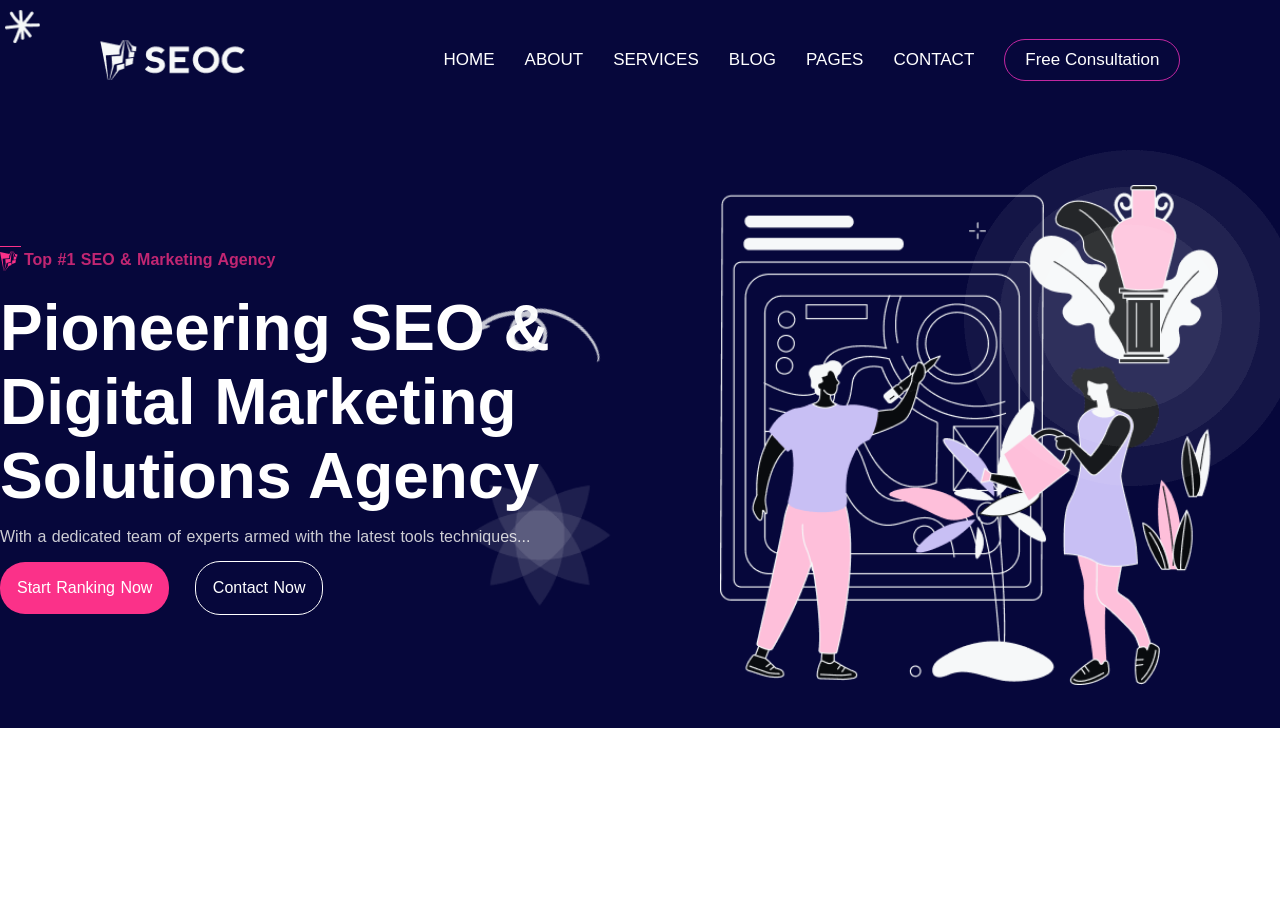
==== index.html @ bb6b09a5 "added" ====
<!doctype html>
<html lang="en">

<head>
    <meta charset="UTF-8" />
    <meta name="viewport" content="width=device-width, initial-scale=1.0" />
    <title>Roshan's Project</title>
    <link rel="stylesheet" href="style.css" />
</head>

<body>
    <img src="./images/star.png" class="star" alt="">
    <div class="main">
        <div class="hero-nav">
            <div class="navbar">
                <div class="logo default"></div>
                <ul class="u-list">
                    <li><a href="" class="links">Home</a></li>
                    <li><a href="" class="links">About</a></li>
                    <li><a href="" class="links">Services</a></li>
                    <li><a href="" class="links">Blog</a></li>
                    <li><a href="" class="links">Pages</a></li>
                    <li><a href="" class="links">Contact</a></li>
                    <button class="btn">Free Consultation</button>
                </ul>
            </div>
            <div class="hero">
                <div class="left">
                    <div class="left-content">
                        <h2 class="left-h2">
                            <div class="left-icon-img"></div>
                            Top #1 SEO & Marketing Agency
                        </h2>
                        <h1 class="left-h1">
                            Pioneering SEO &
                            Digital Marketing
                            Solutions Agency
                        </h1>
                        <p>With a dedicated team of experts armed with the latest tools techniques...</p>
                        <div class="left-btn">
                            <button class="l-btn left-btn1">Start Ranking Now</button>
                            <button class="l-btn left-btn2">Contact Now</button>
                        </div>
                    </div>
                    <!-- <div class="left-content">
                        <h2 class="left-h2">Top #1 SEO & Marketing Agency</h2>
                        <h1 class="left-h1">Pioneering SEO &
                            Digital Marketing
                            Solutions Agency</h1>
                        <p>With a dedicated team of experts armed with the latest tools techniques, we specialize in
                            crafting bespoke SEO & digital
                            marketing solutions.</p>
                        <div class="left-btn">
                            <button class="l-btn left-btn1">Start Ranking Now</button>
                            <button class="l-btn left-btn2">Contact Now</button>
                        </div>
                    </div> -->

                </div>
                <div class="right">
                    <img src="./images/arrow.png" alt="" class="obj obj1">
                    <img src="./images/star1.png" alt="" class="obj obj2">
                    <div class="img">
                        <img src="./images/pot.png" alt="" class="obj obj3">
                    </div>
                </div>
            </div>
        </div>
        <div class="slider">
            <p></p>
            <img src="" alt="" class="slide slide1">
            <img src="" alt="" class="slide slide2">
            <img src="" alt="" class="slide slide3">
            <img src="" alt="" class="slide slide4">
            <img src="" alt="" class="slide slide5">
            <img src="" alt="" class="slide slide6">
        </div>
        <div class="about">
            <div class="left">
                <img src="" class="about-img" alt="">
            </div>
            <div class="right">
                <h5></h5>
                <h1></h1>
                <p></p>
                <h3></h3>
            </div>
        </div>
    </div>
</body>

</html>
---- style.css ----
* {
    margin: 0;
    padding: 0;
    box-sizing: border-box;
    font-family: Figure, sans-serif;
    color: var(--white);
}

:root {
    --white: white;
    --nav-hover-color: #f530bdc8;
    --main-bg-color: #06073b;
    --text-dark: #333333;
    --text-black: black;
    --left-btn-bg-pink: #FB3189;
}

/* Main page background */
.main {
    width: 100%;
    background: var(--main-bg-color);
    padding-top: 10px;
}

/* Parent div of navbar and hero section */
.hero-nav {
    width: 100%;
    height: 700px;
    display: flex;
    justify-content: center;
    align-items: center;
    flex-direction: column;
    gap: 60px;
}

/* Designing navbar */
.navbar * {
    color: white;
    font-size: 17px;
}

.navbar {
    width: 100%;
    display: flex;
    justify-content: space-around;
    align-items: center;
    height: 50px;
    /* padding: 40px 0px; */
}

.star {
    width: 35px;
    position: absolute;
    top: 10px;
    left: 5px;
    animation: rotate 12s linear infinite;
}

@keyframes rotate {
    from{
        transform: rotate(0deg);
    }
    to{
        transform: rotate(360deg);
    }
}

.logo {
    width: 145px;
    height: 40px;
    background: url(./images/main_logo.png);
    background-position: center;
    background-size: cover;
    cursor: pointer;
}

.u-list {
    list-style-type: none;
    display: flex;
    justify-content: center;
    align-items: center;
    gap: 30px;
}

.links {
    text-decoration: none;
    text-transform: uppercase;
    position: relative;
    padding-bottom: 2px;
}


.links::before{
    content: "";
    width: 0%;
    height: 1px;
    background-color: #13cc7f;
    position: absolute;
    bottom: 0;
    left: 0;
}

.links:hover::before{
    transform-origin: left;
    transition: 0.6s ease-in-out;
    width: 100%;
}

.links:hover,
.btn:hover {
    transition: 0.25s linear;
    color: #f530bdc8;
}

.btn:hover {
    color: var(--white);
}

.btn {
    position: relative;
    overflow: hidden;
    background-color: transparent;
    border-radius: 25px;
    padding: 10px 20px;
    border: 1px solid var(--nav-hover-color);
    cursor: pointer;
    z-index: 1;
}

.btn::before {
    content: "";
    position: absolute;
    bottom: 0;
    left: 0;
    width: 100%;
    height: 100%;
    background-color: var(--nav-hover-color);
    transform-origin: bottom;
    transform: scaleY(0);
    z-index: -1;
    transition: transform 0.4s ease-in-out;
}

.btn:hover::before {
    transform: scaleY(1);
}

/* Designing the hero section of the home page */
.hero {
    width: 100%;
    display: flex;
    justify-content: space-around;
    align-items: center;
    gap: 20px;
    margin-top: 40px;
    position: relative;
}

.left {
    display: flex;
    justify-content: center;
    flex-direction: column;
    align-items: center;
    gap: 20px;
    width: 100%;
    height: 100%;
    /* background: linear-gradient(rgba(128, 128, 128, 0.21),
            rgba(15, 24, 187, 0.259)); */
}

.left-content {
    display: flex;
    justify-content: center;
    flex-direction: column;
    gap: 10px;
    width: 700px;
}

.left-content * {
    user-select:text;
    word-spacing: 1px;
    margin-bottom: 5px;
}

.left-content>h2 {
    color: #c12672;
    font-size: 16px;
}

.left-content>h1 {
    font-size: 64px;
}

.left-content>p {
    color:#cdcdd4 ;
    font-size: 16px;
}

.left-icon-img{
    background: url(./images/left-h2-icon.svg);
    background-size: cover;
    background-position: center;
    width: 18px;
    height: 20px;
}

.left-h2{
    display: flex;
    gap: 6px;
    position: relative;
    z-index: 1;
    padding-top: 5px;
}

.left-h2::before{
    content: "";
    width: 3%;
    height: 3%;
    background-color: var(--left-btn-bg-pink);
    position: absolute;
    top: 0;
    left: 0;
    z-index: -1;
}

.l-btn {
    color: var(--text-black);
    padding: 17px;
    border-radius: 25px;
    border: none;
    font-size: 16px;
    cursor: pointer;
    margin-right: 20px;
    /* margin-top: 30px; */
}

.left-btn1{
    background-color: var(--left-btn-bg-pink);
    color: white;
}

.left-btn1:hover{
    transition: all 0.4s linear;
    transform-origin: top;
    transform: translateY(-6px);
    color: var(--text-black);
    background-color: white;
}

.left-btn2{
    background-color: transparent;
    border: 1px solid white;
    color: white;
}

.left-btn2:hover{
    border: 1px solid var(--left-btn-bg-pink);
    transition: all 0.4s linear;
    transform-origin: top;
    transform: translateY(-6px);
    background-color: var(--left-btn-bg-pink);
}

/* .left-h1 {
    color: transparent;
    background: linear-gradient(90deg, rgba(233, 32, 32, 0.429),rgba(205, 231, 10, 0.441)) ,url('./images/grass.gif');
    background-position: center;
    background-size: cover;
    -webkit-background-clip: text;
    background-clip: text;
} */

.right {
    width: 800px;
    height: 100%;
    display: flex;
    justify-content: center;
    align-items: center;
}

.right .img {
    width: 600px;
    height: 500px;
    background: url(./images/right-img.png);
    background-size: contain;
    background-repeat: no-repeat;
    position: relative;
}

.obj1{
    position: absolute;
    width: 130px;
    right: 670px;
    top: 100px;
    opacity: 0.8;
    transform: rotate(20deg);
    animation: up-down 4s linear infinite alternate;
    transform-origin: left;
}

@keyframes up-down {
    from{
        transform: translateY(-15px);
    }
    to{
        transform: translateY(15px);
    }
}

.obj2{
    width: 180px;
    position: absolute;
    right: 650px;
    bottom: 60px;
    animation: rotate 6s linear infinite;
}

.obj3{
    position: absolute;
    right: 20px;
    top: -35px;
}

/* ============================================================
   RESPONSIVE DESIGN PASS
   CSS ONLY — original desktop rules remain above this section
   ============================================================ */

html {
    box-sizing: border-box;
    max-width: 100%;
}

*,
*::before,
*::after {
    box-sizing: border-box;
}

img,
svg,
video,
canvas {
    max-width: 100%;
}

button,
input,
textarea,
select {
    max-width: 100%;
}

@media (max-width: 1200px) {
    .navbar {
        padding-left: 5%;
        padding-right: 5%;
    }

    .u-list {
        gap: 20px;
    }

    .hero h1,
    .left-content > h1 {
        font-size: clamp(48px, 6vw, 64px);
    }
}

@media (max-width: 992px) {
    .hero-nav {
        height: auto;
        min-height: 650px;
        padding: 30px 5% 70px;
        gap: 45px;
    }

    .navbar {
        height: auto;
        min-height: 50px;
        flex-wrap: wrap;
        gap: 20px;
    }

    .u-list {
        flex-wrap: wrap;
        justify-content: center;
        row-gap: 12px;
        column-gap: 20px;
    }

    .hero {
        flex-direction: column;
        justify-content: center;
        margin-top: 10px;
        padding: 20px 4% 60px;
    }

    .left,
    .right {
        width: 100%;
        max-width: 100%;
    }

    .left-content {
        width: min(700px, 100%);
        padding: 0 10px;
    }

    .right .img {
        width: min(600px, 90vw);
        height: min(500px, 65vw);
    }

    .obj1,
    .obj2,
    .obj3 {
        max-width: 22vw;
    }
}

@media (max-width: 768px) {
    html,
    body {
        max-width: 100%;
        overflow-x: clip;
    }

    .hero-nav {
        min-height: 0;
        padding: 20px 5% 55px;
        gap: 35px;
    }

    .navbar {
        width: 100%;
        flex-direction: column;
        justify-content: center;
        padding: 15px 0;
        gap: 18px;
    }

    .navbar * {
        font-size: 15px;
    }

    .logo {
        flex: 0 0 auto;
    }

    .u-list {
        width: 100%;
        gap: 12px 18px;
        justify-content: center;
    }

    .links {
        white-space: nowrap;
    }

    .hero {
        padding: 10px 2% 45px;
        gap: 30px;
    }

    .left-content > h1,
    .hero h1 {
        font-size: clamp(38px, 10vw, 50px);
        line-height: 1.08;
    }

    .left-content > p,
    .hero p {
        font-size: 15px;
        line-height: 1.7;
    }

    .left-h2 {
        align-items: center;
    }

    .left-btn1,
    .left-btn2,
    .l-btn {
        margin-right: 8px;
        margin-bottom: 8px;
    }

    .right .img {
        width: min(520px, 94vw);
        height: min(430px, 70vw);
    }

    .obj1 {
        right: 60vw;
        top: 10%;
        width: 90px;
    }

    .obj2 {
        right: 55vw;
        bottom: 8%;
        width: 110px;
    }

    .obj3 {
        right: 2%;
        top: 0;
        width: 85px;
    }

    .l-btn {
        padding: 14px 18px;
    }
}

@media (max-width: 576px) {
    .main {
        padding-top: 0;
    }

    .hero-nav {
        padding: 15px 4% 45px;
    }

    .u-list {
        gap: 10px 14px;
    }

    .links {
        font-size: 13px;
    }

    .left-content {
        gap: 8px;
    }

    .left-content > h2 {
        font-size: 14px;
    }

    .left-content > h1,
    .hero h1 {
        font-size: clamp(34px, 11vw, 44px);
    }

    .left-content > p,
    .hero p {
        font-size: 14px;
    }

    .left-h2::before {
        width: 10px;
        height: 10px;
    }

    .left-icon-img {
        width: 16px;
        height: 18px;
    }

    .l-btn {
        padding: 12px 16px;
        font-size: 14px;
        margin-right: 4px;
    }

    .right .img {
        width: 96vw;
        height: 62vw;
        min-height: 220px;
    }

    .obj1 {
        width: 70px;
    }

    .obj2 {
        width: 85px;
    }

    .obj3 {
        width: 65px;
    }
}

@media (max-width: 390px) {
    .navbar * {
        font-size: 13px;
    }

    .u-list {
        column-gap: 10px;
        row-gap: 8px;
    }

    .left-content > h1,
    .hero h1 {
        font-size: 32px;
    }

    .l-btn {
        padding: 11px 14px;
    }

    .right .img {
        min-height: 190px;
    }
}
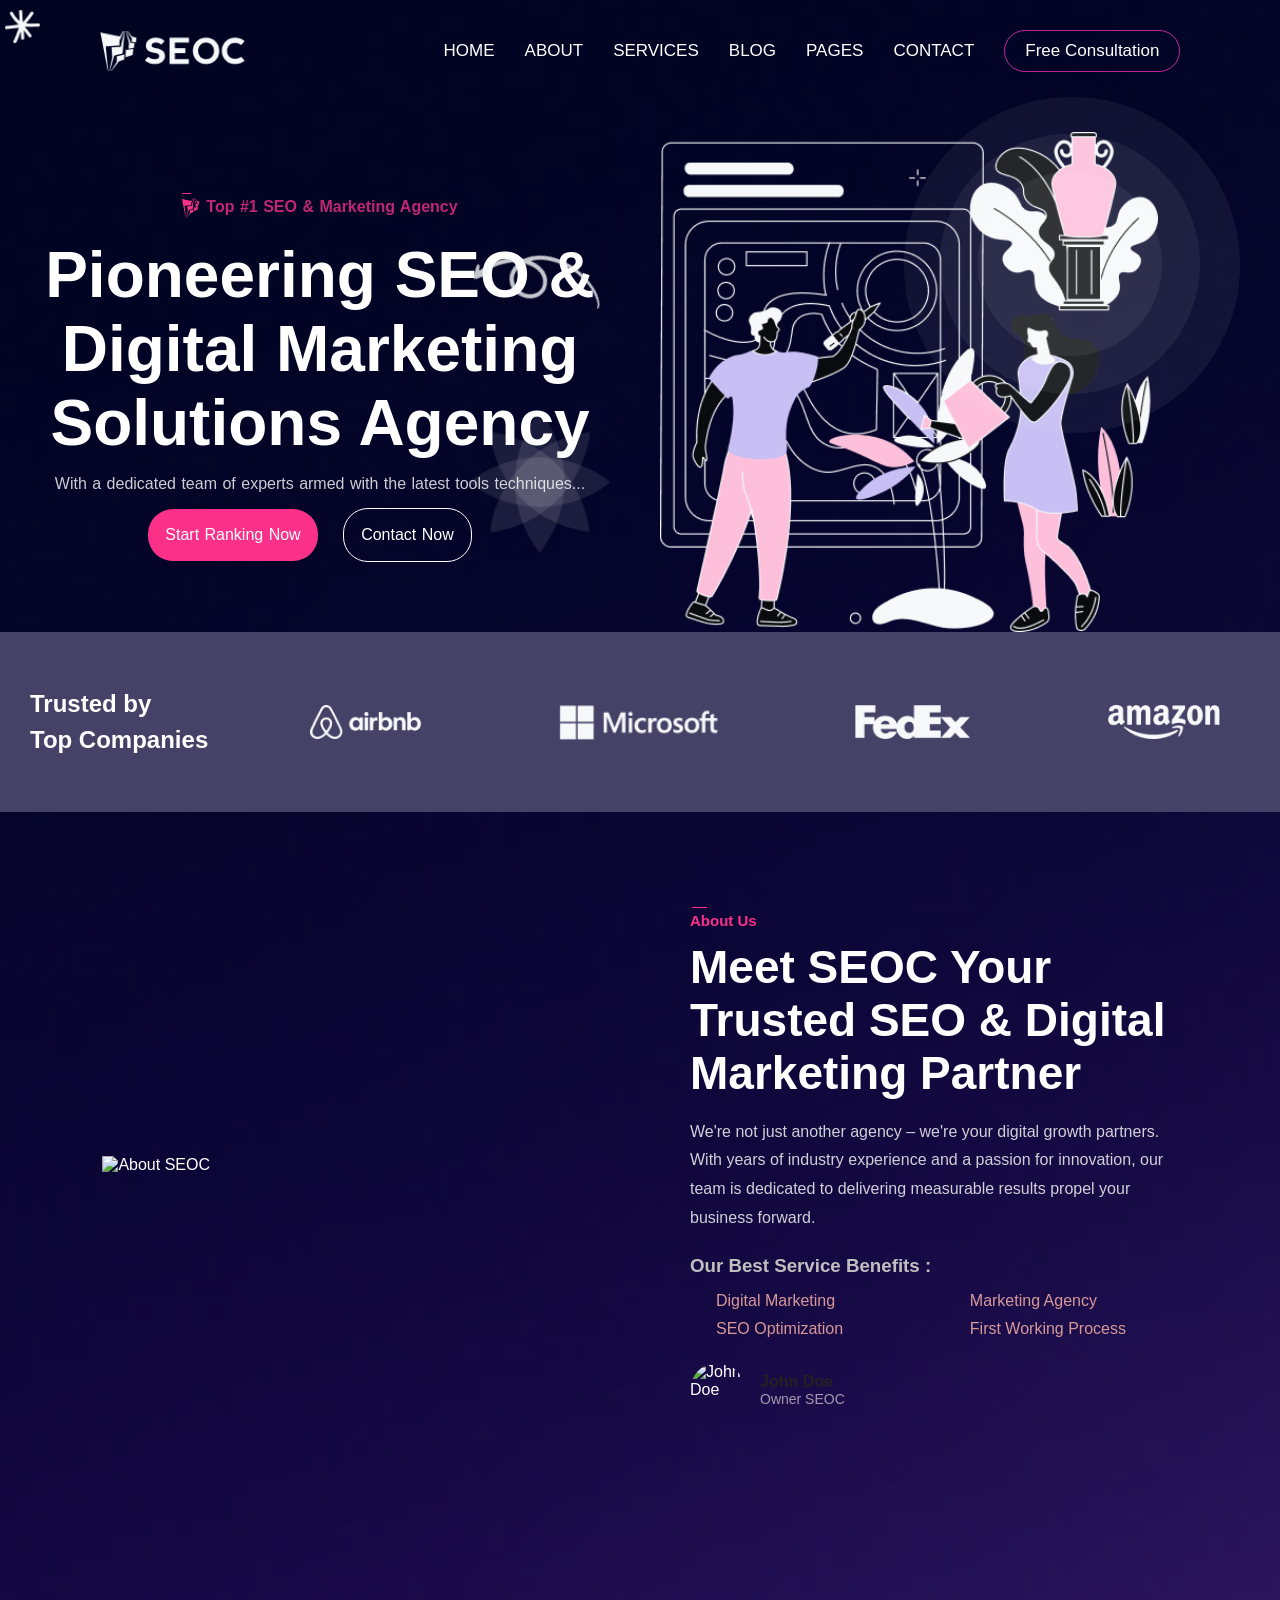
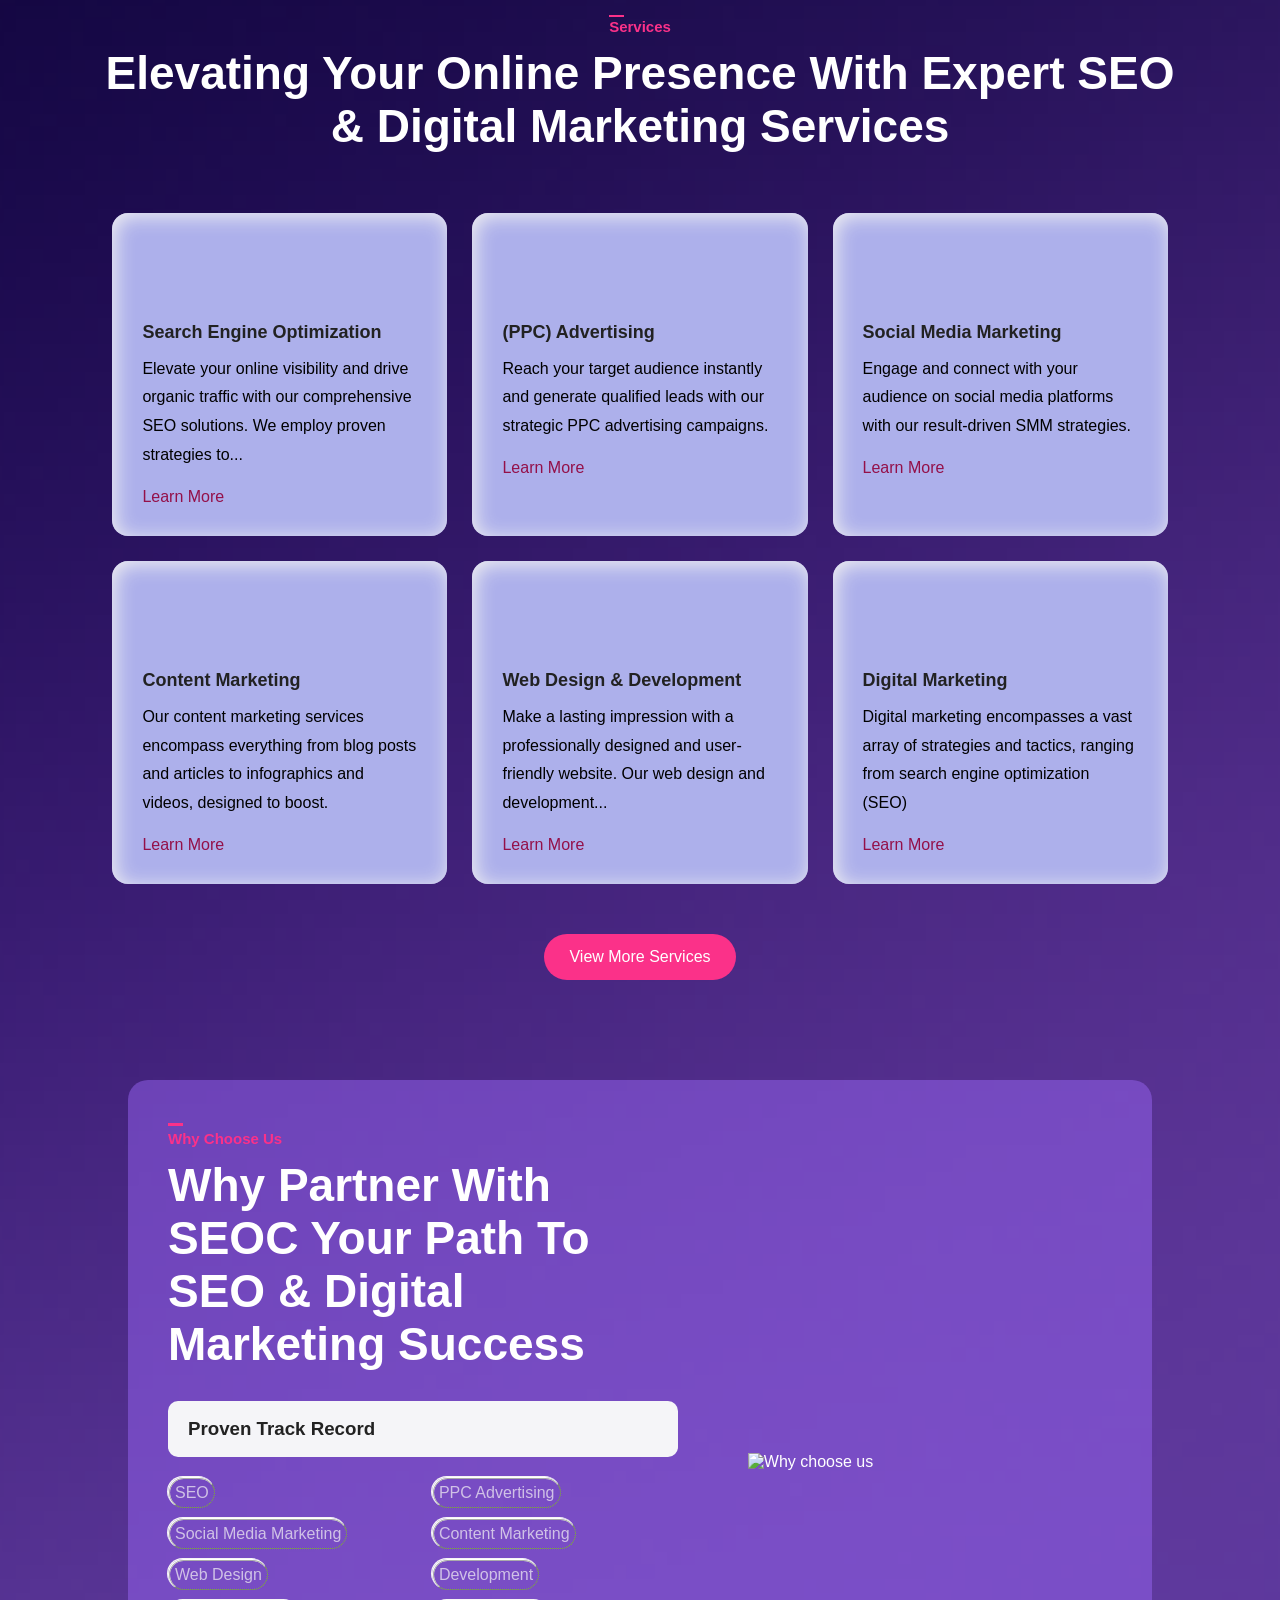
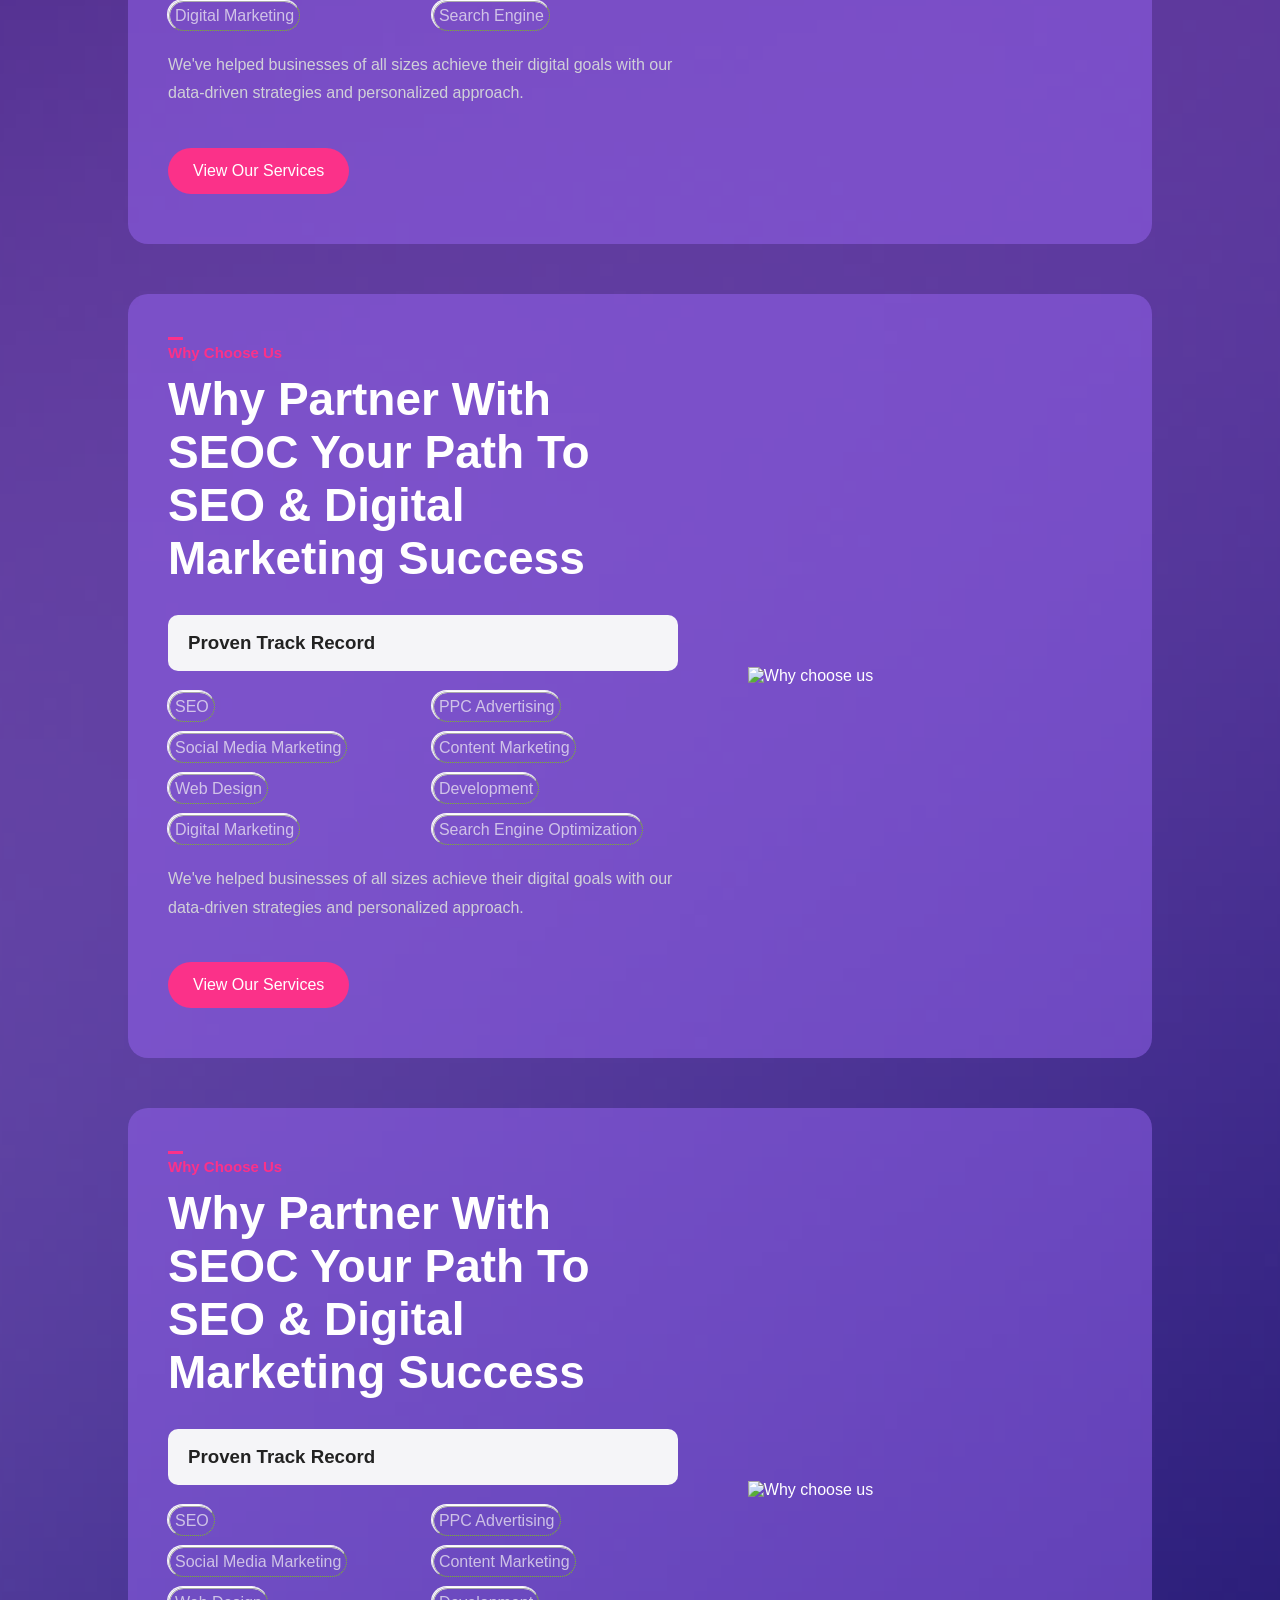
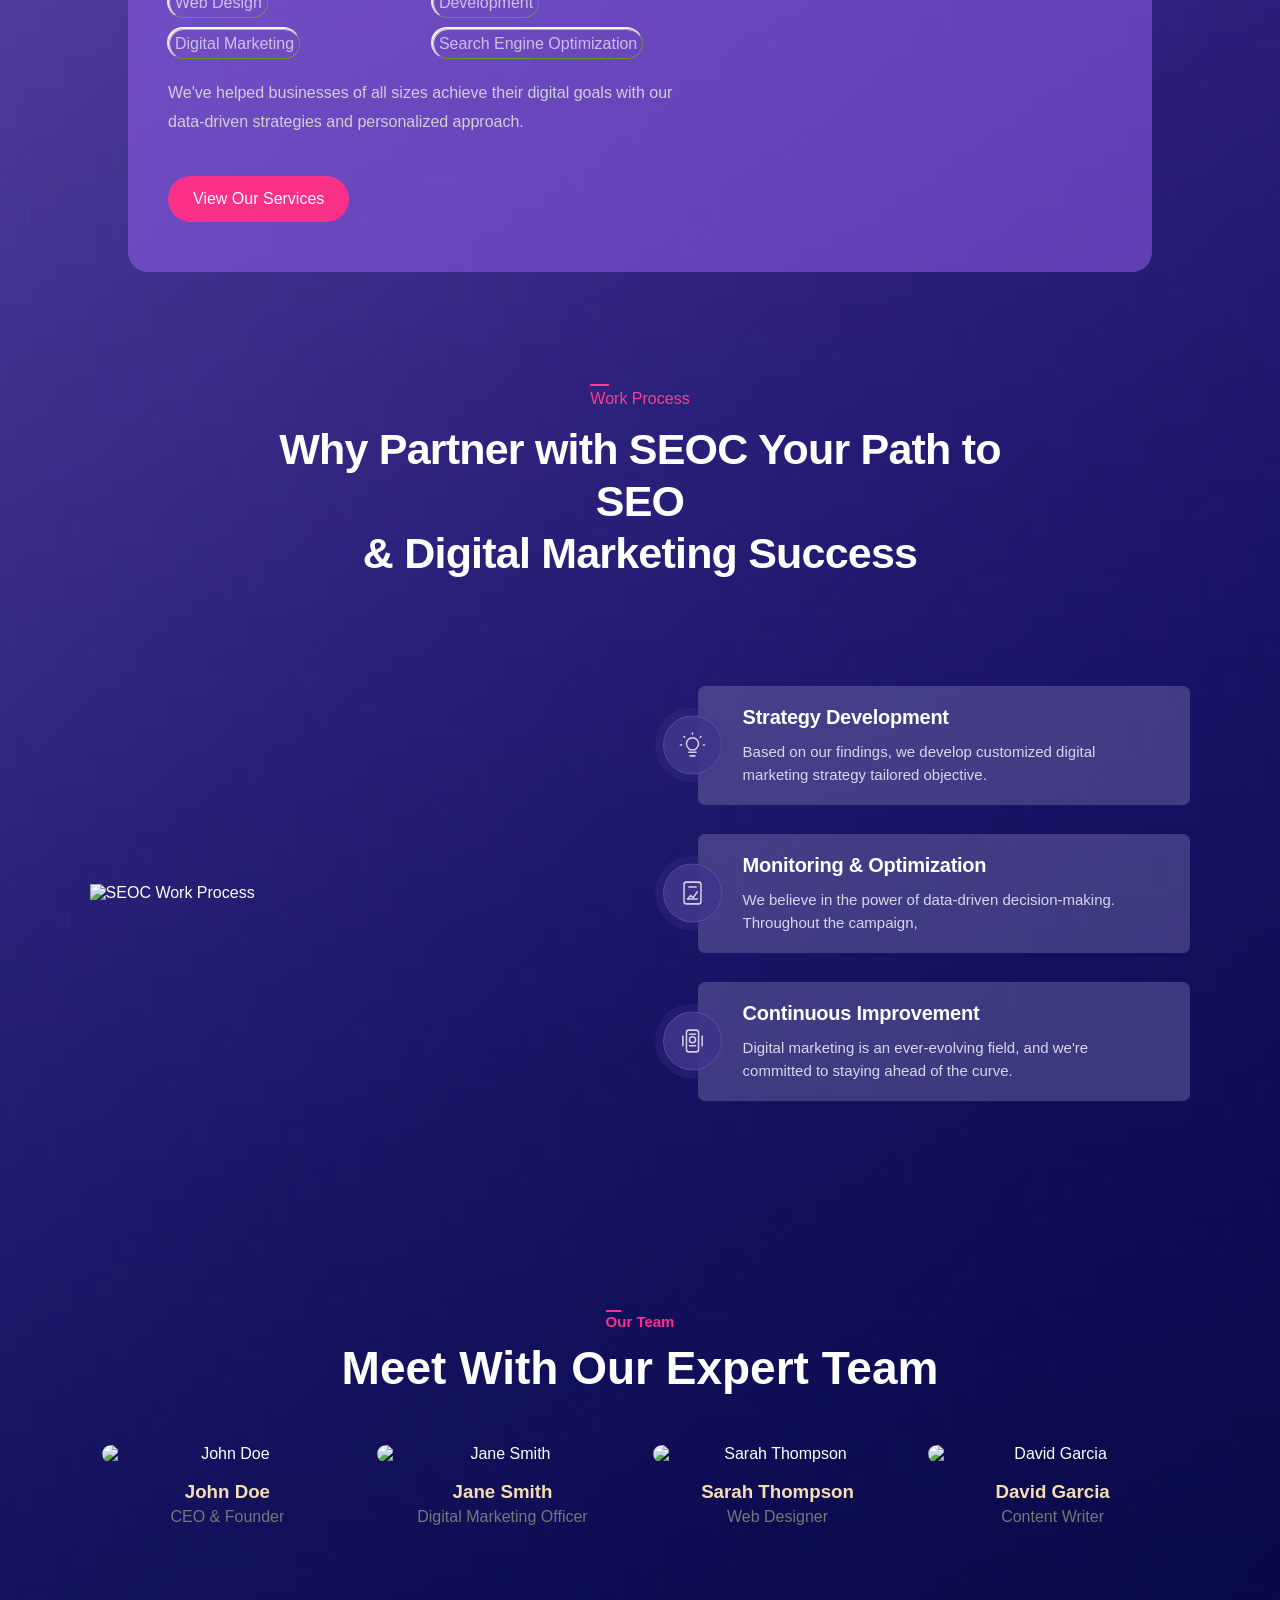
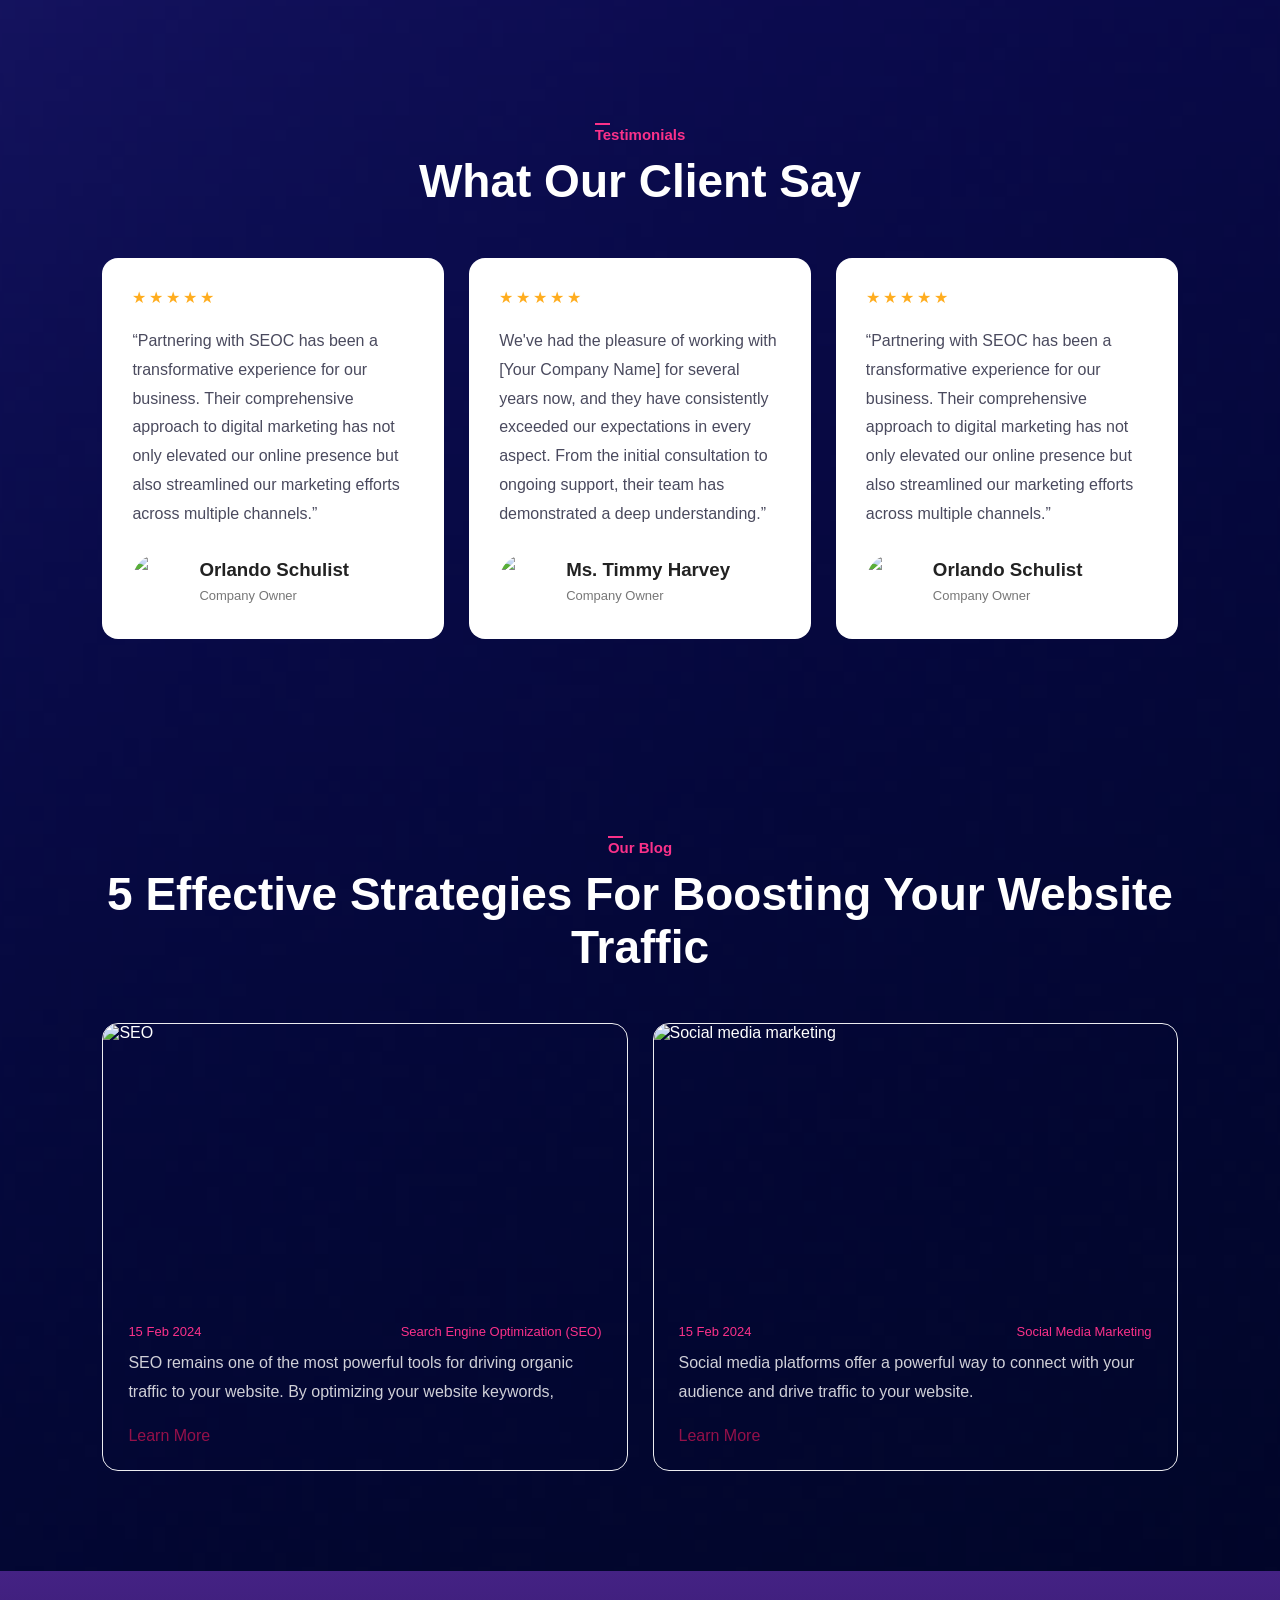
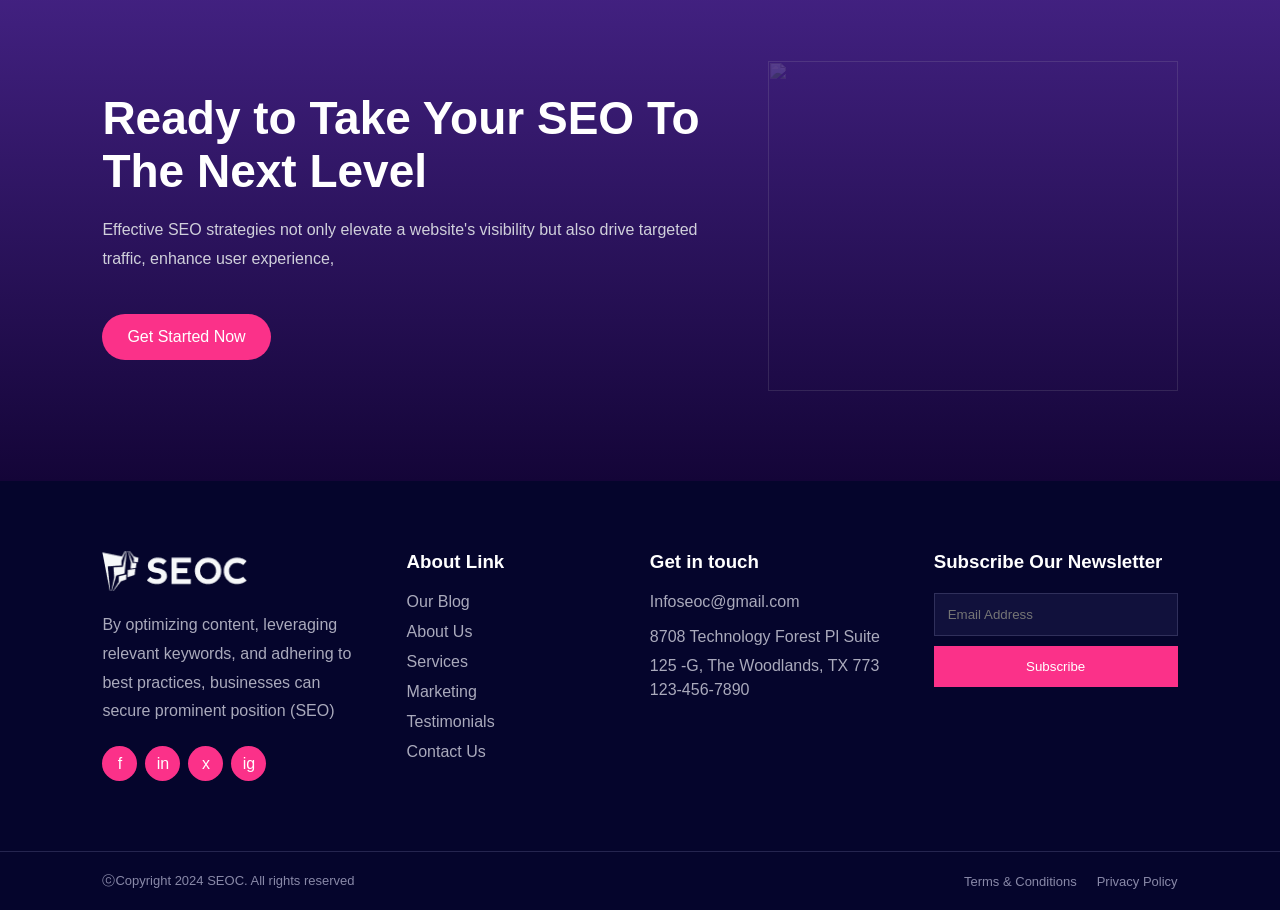
==== commit 8e0bf57b: "added files" ====
--- a/index.html
+++ b/index.html
@@ -5,22 +5,23 @@
     <meta charset="UTF-8" />
     <meta name="viewport" content="width=device-width, initial-scale=1.0" />
     <title>Roshan's Project</title>
-    <link rel="stylesheet" href="style.css" />
+    <link rel="stylesheet" href="./style.css" />
 </head>
 
 <body>
     <img src="./images/star.png" class="star" alt="">
+
     <div class="main">
         <div class="hero-nav">
             <div class="navbar">
                 <div class="logo default"></div>
                 <ul class="u-list">
-                    <li><a href="" class="links">Home</a></li>
-                    <li><a href="" class="links">About</a></li>
-                    <li><a href="" class="links">Services</a></li>
-                    <li><a href="" class="links">Blog</a></li>
-                    <li><a href="" class="links">Pages</a></li>
-                    <li><a href="" class="links">Contact</a></li>
+                    <li><a href="#" class="links">Home</a></li>
+                    <li><a href="./pages/about.html" class="links">About</a></li>
+                    <li><a href="./pages/service.html" class="links">Services</a></li>
+                    <li><a href="./pages/blog.html" class="links">Blog</a></li>
+                    <li><a href="./pages/case.html" class="links">Pages</a></li>
+                    <li><a href="./pages/contact.html" class="links">Contact</a></li>
                     <button class="btn">Free Consultation</button>
                 </ul>
             </div>
@@ -42,20 +43,6 @@
                             <button class="l-btn left-btn2">Contact Now</button>
                         </div>
                     </div>
-                    <!-- <div class="left-content">
-                        <h2 class="left-h2">Top #1 SEO & Marketing Agency</h2>
-                        <h1 class="left-h1">Pioneering SEO &
-                            Digital Marketing
-                            Solutions Agency</h1>
-                        <p>With a dedicated team of experts armed with the latest tools techniques, we specialize in
-                            crafting bespoke SEO & digital
-                            marketing solutions.</p>
-                        <div class="left-btn">
-                            <button class="l-btn left-btn1">Start Ranking Now</button>
-                            <button class="l-btn left-btn2">Contact Now</button>
-                        </div>
-                    </div> -->
-
                 </div>
                 <div class="right">
                     <img src="./images/arrow.png" alt="" class="obj obj1">
@@ -66,26 +53,468 @@
                 </div>
             </div>
         </div>
-        <div class="slider">
-            <p></p>
-            <img src="" alt="" class="slide slide1">
-            <img src="" alt="" class="slide slide2">
-            <img src="" alt="" class="slide slide3">
-            <img src="" alt="" class="slide slide4">
-            <img src="" alt="" class="slide slide5">
-            <img src="" alt="" class="slide slide6">
+        <!-- </div> -->
+
+        <div class="logo-slider">
+            <p>Trusted by<br>Top Companies</p>
+            <div class="logo-track">
+                <div class="logo-slide">
+                    <img src="./images/sub_imgs/page1_img/airbnb.png" alt="Airbnb">
+                </div>
+                <div class="logo-slide">
+                    <img src="./images/sub_imgs/page1_img/microsoft.png" alt="Microsoft">
+                </div>
+                <div class="logo-slide">
+                    <img src="./images/sub_imgs/page1_img/fedex.png" alt="FedEx">
+                </div>
+                <div class="logo-slide">
+                    <img src="./images/sub_imgs/page1_img/amazon.png" alt="Amazon">
+                </div>
+            </div>
         </div>
-        <div class="about">
-            <div class="left">
-                <img src="" class="about-img" alt="">
-            </div>
-            <div class="right">
-                <h5></h5>
-                <h1></h1>
-                <p></p>
-                <h3></h3>
-            </div>
-        </div>
+
+        <section class="about">
+            <div class="about-img">
+                <img src="https://seoc-html-v2.vercel.app/assets/img/all-images/about-img3.png" alt="About SEOC">
+            </div>
+            <div class="about-text">
+                <h5>About Us</h5>
+                <h1>Meet SEOC Your Trusted SEO & Digital Marketing Partner</h1>
+                <p>We're not just another agency – we're your digital growth partners. With years of industry experience
+                    and
+                    a passion for innovation, our team is dedicated to delivering measurable results propel your
+                    business
+                    forward.</p>
+                <h3>Our Best Service Benefits :</h3>
+                <div class="about-list">
+                    <p><img src="https://seoc-html-v2.vercel.app/assets/img/icons/check1.svg" alt="">Digital Marketing
+                    </p>
+                    <p><img src="https://seoc-html-v2.vercel.app/assets/img/icons/check1.svg" alt="">Marketing Agency
+                    </p>
+                    <p><img src="https://seoc-html-v2.vercel.app/assets/img/icons/check1.svg" alt="">SEO Optimization
+                    </p>
+                    <p><img src="https://seoc-html-v2.vercel.app/assets/img/icons/check1.svg" alt="">First Working
+                        Process
+                    </p>
+                </div>
+                <div class="author">
+                    <img src="https://seoc-html-v2.vercel.app/assets/img/all-images/about-img4.png" alt="John Doe">
+                    <div>
+                        <h4>John Doe</h4>
+                        <p>Owner SEOC</p>
+                    </div>
+                </div>
+            </div>
+        </section>
+
+        <section class="services">
+            <div class="head">
+                <h5>Services</h5>
+                <h2>Elevating Your Online Presence With Expert SEO & Digital Marketing Services</h2>
+            </div>
+            <div class="service-list">
+                <div class="service">
+                    <span class="service-icon s1"></span>
+                    <h3>Search Engine Optimization</h3>
+                    <p>Elevate your online visibility and drive organic traffic with our comprehensive SEO solutions. We
+                        employ proven strategies to...</p>
+                    <a href="">Learn More</a>
+                </div>
+                <div class="service">
+                    <span class="service-icon s2"></span>
+                    <h3>(PPC) Advertising</h3>
+                    <p>Reach your target audience instantly and generate qualified leads with our strategic PPC
+                        advertising
+                        campaigns.</p>
+                    <a href="">Learn More</a>
+                </div>
+                <div class="service">
+                    <span class="service-icon s3"></span>
+                    <h3>Social Media Marketing</h3>
+                    <p>Engage and connect with your audience on social media platforms with our result-driven SMM
+                        strategies.</p>
+                    <a href="">Learn More</a>
+                </div>
+                <div class="service">
+                    <span class="service-icon s4"></span>
+                    <h3>Content Marketing</h3>
+                    <p>Our content marketing services encompass everything from blog posts and articles to infographics
+                        and
+                        videos, designed to boost.</p>
+                    <a href="">Learn More</a>
+                </div>
+                <div class="service">
+                    <span class="service-icon s5"></span>
+                    <h3>Web Design & Development</h3>
+                    <p>Make a lasting impression with a professionally designed and user-friendly website. Our web
+                        design
+                        and development...</p>
+                    <a href="">Learn More</a>
+                </div>
+                <div class="service">
+                    <span class="service-icon s6"></span>
+                    <h3>Digital Marketing</h3>
+                    <p>Digital marketing encompasses a vast array of strategies and tactics, ranging from search engine
+                        optimization (SEO)</p>
+                    <a href="">Learn More</a>
+                </div>
+            </div>
+            <a href="" class="more">View More Services</a>
+        </section>
+
+        <section class="why">
+            <div class="why-text">
+                <h5>Why Choose Us</h5>
+                <h2>Why Partner With SEOC Your Path To SEO & Digital Marketing Success</h2>
+                <div class="why-tab">
+                    <h3>Proven Track Record</h3>
+                    <div class="why-list">
+                        <span>SEO</span>
+                        <span>PPC Advertising</span>
+                        <span>Social Media Marketing</span>
+                        <span>Content Marketing</span>
+                        <span>Web Design</span>
+                        <span>Development</span>
+                        <span>Digital Marketing</span>
+                        <span>Search Engine</span>
+                    </div>
+                    <p>We've helped businesses of all sizes achieve their digital goals with our data-driven strategies
+                        and
+                        personalized approach.</p>
+                    <a href="" class="more">View Our Services</a>
+                </div>
+            </div>
+            <div class="why-img">
+                <img src="https://seoc-html-v2.vercel.app/assets/img/all-images/choose-img1.png" alt="Why choose us">
+                <img src="https://seoc-html-v2.vercel.app/assets/img/elements/star4.png" class="why-star" alt="">
+                <img src="https://seoc-html-v2.vercel.app/assets/img/elements/elements6.png" class="why-shape" alt="">
+            </div>
+        </section>
+        <section class="why">
+            <div class="why-text">
+                <h5>Why Choose Us</h5>
+                <h2>Why Partner With SEOC Your Path To SEO & Digital Marketing Success</h2>
+                <div class="why-tab">
+                    <h3>Proven Track Record</h3>
+                    <div class="why-list">
+                        <span>SEO</span>
+                        <span>PPC Advertising</span>
+                        <span>Social Media Marketing</span>
+                        <span>Content Marketing</span>
+                        <span>Web Design</span>
+                        <span>Development</span>
+                        <span>Digital Marketing</span>
+                        <span>Search Engine Optimization</span>
+                    </div>
+                    <p>We've helped businesses of all sizes achieve their digital goals with our data-driven strategies
+                        and
+                        personalized approach.</p>
+                    <a href="" class="more">View Our Services</a>
+                </div>
+            </div>
+            <div class="why-img">
+                <img src="https://seoc-html-v2.vercel.app/assets/img/all-images/choose-img2.png" alt="Why choose us">
+                <img src="https://seoc-html-v2.vercel.app/assets/img/elements/star4.png" class="why-star" alt="">
+                <img src="https://seoc-html-v2.vercel.app/assets/img/elements/elements6.png" class="why-shape" alt="">
+            </div>
+        </section>
+        <section class="why">
+            <div class="why-text">
+                <h5>Why Choose Us</h5>
+                <h2>Why Partner With SEOC Your Path To SEO & Digital Marketing Success</h2>
+                <div class="why-tab">
+                    <h3>Proven Track Record</h3>
+                    <div class="why-list">
+                        <span>SEO</span>
+                        <span>PPC Advertising</span>
+                        <span>Social Media Marketing</span>
+                        <span>Content Marketing</span>
+                        <span>Web Design</span>
+                        <span>Development</span>
+                        <span>Digital Marketing</span>
+                        <span>Search Engine Optimization</span>
+                    </div>
+                    <p>We've helped businesses of all sizes achieve their digital goals with our data-driven strategies
+                        and
+                        personalized approach.</p>
+                    <a href="" class="more">View Our Services</a>
+                </div>
+            </div>
+            <div class="why-img">
+                <img src="https://seoc-html-v2.vercel.app/assets/img/all-images/choose-img4.png" alt="Why choose us">
+                <img src="https://seoc-html-v2.vercel.app/assets/img/elements/star4.png" class="why-star" alt="">
+                <img src="https://seoc-html-v2.vercel.app/assets/img/elements/elements6.png" class="why-shape" alt="">
+            </div>
+        </section>
+        
+        <section class="work">
+            <div class="head">
+                <h5>Work Process</h5>
+
+                <h2>
+                    Why Partner with SEOC Your Path to SEO
+                    <br>
+                    &amp; Digital Marketing Success
+                </h2>
+            </div>
+
+            <div class="work-content">
+
+                <!-- LEFT ILLUSTRATION -->
+                <div class="work-image">
+                    <img src="https://seoc-html-v2.vercel.app/assets/img/all-images/work-img1.png"
+                        alt="SEOC Work Process">
+                </div>
+
+                <!-- RIGHT WORK PROCESS -->
+                <div class="work-list">
+
+                    <!-- 01 -->
+                    <div class="work-box">
+                        <div class="work-icon">
+                            <svg viewBox="0 0 24 24" aria-hidden="true">
+                                <path d="M9 18h6"></path>
+                                <path d="M10 21h4"></path>
+                                <path
+                                    d="M8.5 14.5C7.55 13.6 7 12.33 7 11a5 5 0 1 1 10 0c0 1.33-.55 2.6-1.5 3.5-.55.52-1.05 1.02-1.35 1.5h-4.3c-.3-.48-.8-.98-1.35-1.5Z">
+                                </path>
+                                <path d="M12 2v1"></path>
+                                <path d="M4.93 4.93l.7.7"></path>
+                                <path d="M2 12h1"></path>
+                                <path d="M19.07 4.93l-.7.7"></path>
+                                <path d="M21 12h1"></path>
+                            </svg>
+                        </div>
+
+                        <div class="work-text">
+                            <h3>Strategy Development</h3>
+                            <p>
+                                Based on our findings, we develop customized
+                                digital marketing strategy tailored objective.
+                            </p>
+                        </div>
+                    </div>
+
+                    <!-- 02 -->
+                    <div class="work-box">
+                        <div class="work-icon">
+                            <svg viewBox="0 0 24 24" aria-hidden="true">
+                                <rect x="5" y="3" width="14" height="18" rx="2"></rect>
+                                <path d="M9 7h6"></path>
+                                <path d="M8 17l2.5-3 2 2 3.5-5"></path>
+                                <path d="M8 17h8"></path>
+                            </svg>
+                        </div>
+
+                        <div class="work-text">
+                            <h3>Monitoring &amp; Optimization</h3>
+                            <p>
+                                We believe in the power of data-driven decision-making.
+                                Throughout the campaign,
+                            </p>
+                        </div>
+                    </div>
+
+                    <!-- 03 -->
+                    <div class="work-box">
+                        <div class="work-icon">
+                            <svg viewBox="0 0 24 24" aria-hidden="true">
+                                <rect x="7" y="3" width="10" height="18" rx="2"></rect>
+                                <path d="M9.5 6.5h5"></path>
+                                <circle cx="12" cy="11" r="2.5"></circle>
+                                <path d="M9.5 16h5"></path>
+                                <path d="M4 8v8"></path>
+                                <path d="M20 8v8"></path>
+                            </svg>
+                        </div>
+
+                        <div class="work-text">
+                            <h3>Continuous Improvement</h3>
+                            <p>
+                                Digital marketing is an ever-evolving field,
+                                and we're committed to staying ahead of the curve.
+                            </p>
+                        </div>
+                    </div>
+                </div>
+            </div>
+        </section>
+
+        <section class="team">
+            <div class="head">
+                <h5>Our Team</h5>
+                <h2>Meet With Our Expert Team</h2>
+            </div>
+            <div class="team-list">
+                <div class="person">
+                    <div class="person-img">
+                        <img src="https://seoc-html-v2.vercel.app/assets/img/all-images/team-img1.png" alt="John Doe">
+                        <div class="social"><a href="">f</a><a href="">in</a><a href="">x</a><a href="">ig</a></div>
+                    </div>
+                    <h3>John Doe</h3>
+                    <p>CEO & Founder</p>
+                </div>
+                <div class="person">
+                    <div class="person-img">
+                        <img src="https://seoc-html-v2.vercel.app/assets/img/all-images/team-img2.png" alt="Jane Smith">
+                        <div class="social"><a href="">f</a><a href="">in</a><a href="">x</a><a href="">ig</a></div>
+                    </div>
+                    <h3>Jane Smith</h3>
+                    <p>Digital Marketing Officer</p>
+                </div>
+                <div class="person">
+                    <div class="person-img">
+                        <img src="https://seoc-html-v2.vercel.app/assets/img/all-images/team-img3.png"
+                            alt="Sarah Thompson">
+                        <div class="social"><a href="">f</a><a href="">in</a><a href="">x</a><a href="">ig</a></div>
+                    </div>
+                    <h3>Sarah Thompson</h3>
+                    <p>Web Designer</p>
+                </div>
+                <div class="person">
+                    <div class="person-img">
+                        <img src="https://seoc-html-v2.vercel.app/assets/img/all-images/team-img4.png"
+                            alt="David Garcia">
+                        <div class="social"><a href="">f</a><a href="">in</a><a href="">x</a><a href="">ig</a></div>
+                    </div>
+                    <h3>David Garcia</h3>
+                    <p>Content Writer</p>
+                </div>
+            </div>
+        </section>
+
+        <section class="test">
+            <div class="head">
+                <h5>Testimonials</h5>
+                <h2>What Our Client Say</h2>
+            </div>
+            <div class="test-list">
+                <div class="test-box">
+                    <div class="stars">★★★★★</div>
+                    <p>“Partnering with SEOC has been a transformative experience for our business. Their comprehensive
+                        approach to digital marketing has not only elevated our online presence but also streamlined our
+                        marketing efforts across multiple channels.”</p>
+                    <div class="user">
+                        <img src="https://seoc-html-v2.vercel.app/assets/img/all-images/testimonial-img3.png"
+                            alt="Orlando Schulist">
+                        <div>
+                            <h3>Orlando Schulist</h3><span>Company Owner</span>
+                        </div>
+                    </div>
+                </div>
+                <div class="test-box">
+                    <div class="stars">★★★★★</div>
+                    <p>We've had the pleasure of working with [Your Company Name] for several years now, and they have
+                        consistently exceeded our expectations in every aspect. From the initial consultation to ongoing
+                        support, their team has demonstrated a deep understanding.”</p>
+                    <div class="user">
+                        <img src="https://seoc-html-v2.vercel.app/assets/img/all-images/testimonial-img4.png"
+                            alt="Ms. Timmy Harvey">
+                        <div>
+                            <h3>Ms. Timmy Harvey</h3><span>Company Owner</span>
+                        </div>
+                    </div>
+                </div>
+                <div class="test-box">
+                    <div class="stars">★★★★★</div>
+                    <p>“Partnering with SEOC has been a transformative experience for our business. Their comprehensive
+                        approach to digital marketing has not only elevated our online presence but also streamlined our
+                        marketing efforts across multiple channels.”</p>
+                    <div class="user">
+                        <img src="https://seoc-html-v2.vercel.app/assets/img/all-images/testimonial-img3.png"
+                            alt="Orlando Schulist">
+                        <div>
+                            <h3>Orlando Schulist</h3><span>Company Owner</span>
+                        </div>
+                    </div>
+                </div>
+            </div>
+        </section>
+
+        <section class="blog">
+            <div class="head">
+                <h5>Our Blog</h5>
+                <h2>5 Effective Strategies For Boosting Your Website Traffic</h2>
+            </div>
+            <div class="blog-list">
+                <div class="post">
+                    <img src="https://seoc-html-v2.vercel.app/assets/img/all-images/blog-img4.png" alt="SEO">
+                    <div class="post-info"><span>15 Feb 2024</span><a href="">Search Engine Optimization (SEO)</a></div>
+                    <p>SEO remains one of the most powerful tools for driving organic traffic to your website. By
+                        optimizing
+                        your website keywords,</p>
+                    <a href="">Learn More</a>
+                </div>
+                <div class="post">
+                    <img src="https://seoc-html-v2.vercel.app/assets/img/all-images/blog-img5.png"
+                        alt="Social media marketing">
+                    <div class="post-info"><span>15 Feb 2024</span><a href="">Social Media Marketing</a></div>
+                    <p>Social media platforms offer a powerful way to connect with your audience and drive traffic to
+                        your
+                        website.</p>
+                    <a href="">Learn More</a>
+                </div>
+            </div>
+        </section>
+
+        <section class="cta">
+            <div class="cta-text">
+                <h2>Ready to Take Your SEO To The Next Level</h2>
+                <p>Effective SEO strategies not only elevate a website's visibility but also drive targeted traffic,
+                    enhance
+                    user experience,</p>
+                <a href="" class="more">Get Started Now</a>
+            </div>
+            <div class="cta-img">
+                <img src="https://seoc-html-v2.vercel.app/assets/img/elements/elements6.png" alt="">
+                <img src="https://seoc-html-v2.vercel.app/assets/img/elements/elements7.png" alt="">
+                <img src="https://seoc-html-v2.vercel.app/assets/img/bg/bg1.png" alt="">
+                <img src="https://seoc-html-v2.vercel.app/assets/img/all-images/cta-img1.png" alt="">
+            </div>
+        </section>
+
+        <footer>
+            <div class="foot">
+                <div class="foot-one">
+                    <div class="foot-logo"></div>
+                    <p>By optimizing content, leveraging relevant keywords, and adhering to best practices, businesses
+                        can
+                        secure prominent position (SEO)</p>
+                    <div class="foot-social">
+                        <a href="">f</a>
+                        <a href="">in</a>
+                        <a href="">x</a>
+                        <a href="">ig</a>
+                    </div>
+                </div>
+                <div>
+                    <h3>About Link</h3>
+                    <a href="">Our Blog</a>
+                    <a href="">About Us</a>
+                    <a href="">Services</a>
+                    <a href="">Marketing</a>
+                    <a href="">Testimonials</a>
+                    <a href="">Contact Us</a>
+                </div>
+                <div>
+                    <h3>Get in touch</h3>
+                    <a href="">Infoseoc@gmail.com</a>
+                    <p>8708 Technology Forest Pl Suite 125 -G, The Woodlands, TX 773</p>
+                    <a href="">123-456-7890</a>
+                </div>
+                <div>
+                    <h3>Subscribe Our Newsletter</h3>
+                    <form>
+                        <input type="email" placeholder="Email Address">
+                        <button type="submit">Subscribe</button>
+                    </form>
+                </div>
+            </div>
+            <div class="bottom">
+                <p>ⓒCopyright 2024 SEOC. All rights reserved</p>
+                <div><a href="">Terms & Conditions</a><a href="">Privacy Policy</a></div>
+            </div>
+        </footer>
     </div>
 </body>
 
--- a/style.css
+++ b/style.css
@@ -9,31 +9,31 @@
 :root {
     --white: white;
     --nav-hover-color: #f530bdc8;
-    --main-bg-color: #06073b;
     --text-dark: #333333;
-    --text-black: black;
+    --text-black: black; 
     --left-btn-bg-pink: #FB3189;
-}
-
-/* Main page background */
+    /* --main-bg-color: linear-gradient(0deg, #020024 10%, #5d389c 90%); */
+    /* --main-bg-color: linear-gradient(#120823 10%,#40267d 90%); */
+}
+
 .main {
     width: 100%;
-    background: var(--main-bg-color);
-    padding-top: 10px;
-}
-
-/* Parent div of navbar and hero section */
+    background: url(./assets/images/homepage2-bg.png);
+    /* padding-top: 10px; */
+    background-size: cover;
+}
+
 .hero-nav {
     width: 100%;
-    height: 700px;
+    height: 100%;
     display: flex;
     justify-content: center;
     align-items: center;
     flex-direction: column;
-    gap: 60px;
-}
-
-/* Designing navbar */
+    /* gap: 50px; */
+    padding-top: 30px;
+}
+
 .navbar * {
     color: white;
     font-size: 17px;
@@ -44,8 +44,7 @@
     display: flex;
     justify-content: space-around;
     align-items: center;
-    height: 50px;
-    /* padding: 40px 0px; */
+    margin-bottom: 30px;
 }
 
 .star {
@@ -57,10 +56,11 @@
 }
 
 @keyframes rotate {
-    from{
+    from {
         transform: rotate(0deg);
     }
-    to{
+
+    to {
         transform: rotate(360deg);
     }
 }
@@ -89,8 +89,7 @@
     padding-bottom: 2px;
 }
 
-
-.links::before{
+.links::before {
     content: "";
     width: 0%;
     height: 1px;
@@ -100,7 +99,7 @@
     left: 0;
 }
 
-.links:hover::before{
+.links:hover::before {
     transform-origin: left;
     transition: 0.6s ease-in-out;
     width: 100%;
@@ -145,14 +144,13 @@
     transform: scaleY(1);
 }
 
-/* Designing the hero section of the home page */
 .hero {
     width: 100%;
     display: flex;
-    justify-content: space-around;
-    align-items: center;
-    gap: 20px;
-    margin-top: 40px;
+    justify-content: center; 
+    align-items: center;
+    /* gap: 20px; */
+    margin-top: 30px;
     position: relative;
 }
 
@@ -162,22 +160,23 @@
     flex-direction: column;
     align-items: center;
     gap: 20px;
-    width: 100%;
     height: 100%;
-    /* background: linear-gradient(rgba(128, 128, 128, 0.21),
-            rgba(15, 24, 187, 0.259)); */
+    width: 50%;
 }
 
 .left-content {
     display: flex;
     justify-content: center;
+    align-items: center;
+    text-align: center;
     flex-direction: column;
     gap: 10px;
-    width: 700px;
+    width: 100%;
+    margin: 50px;
 }
 
 .left-content * {
-    user-select:text;
+    user-select: text;
     word-spacing: 1px;
     margin-bottom: 5px;
 }
@@ -185,6 +184,7 @@
 .left-content>h2 {
     color: #c12672;
     font-size: 16px;
+    /* align-content: first baseline; */
 }
 
 .left-content>h1 {
@@ -192,11 +192,11 @@
 }
 
 .left-content>p {
-    color:#cdcdd4 ;
+    color: #cdcdd4;
     font-size: 16px;
 }
 
-.left-icon-img{
+.left-icon-img {
     background: url(./images/left-h2-icon.svg);
     background-size: cover;
     background-position: center;
@@ -204,7 +204,7 @@
     height: 20px;
 }
 
-.left-h2{
+.left-h2 {
     display: flex;
     gap: 6px;
     position: relative;
@@ -212,7 +212,7 @@
     padding-top: 5px;
 }
 
-.left-h2::before{
+.left-h2::before {
     content: "";
     width: 3%;
     height: 3%;
@@ -231,15 +231,14 @@
     font-size: 16px;
     cursor: pointer;
     margin-right: 20px;
-    /* margin-top: 30px; */
-}
-
-.left-btn1{
+}
+
+.left-btn1 {
     background-color: var(--left-btn-bg-pink);
     color: white;
 }
 
-.left-btn1:hover{
+.left-btn1:hover {
     transition: all 0.4s linear;
     transform-origin: top;
     transform: translateY(-6px);
@@ -247,13 +246,13 @@
     background-color: white;
 }
 
-.left-btn2{
+.left-btn2 {
     background-color: transparent;
     border: 1px solid white;
     color: white;
 }
 
-.left-btn2:hover{
+.left-btn2:hover {
     border: 1px solid var(--left-btn-bg-pink);
     transition: all 0.4s linear;
     transform-origin: top;
@@ -261,21 +260,13 @@
     background-color: var(--left-btn-bg-pink);
 }
 
-/* .left-h1 {
-    color: transparent;
-    background: linear-gradient(90deg, rgba(233, 32, 32, 0.429),rgba(205, 231, 10, 0.441)) ,url('./images/grass.gif');
+.right {
+    width: 50%;
+    height: 100%;
+    display: flex;
+    justify-content: center;
+    align-items: center;
     background-position: center;
-    background-size: cover;
-    -webkit-background-clip: text;
-    background-clip: text;
-} */
-
-.right {
-    width: 800px;
-    height: 100%;
-    display: flex;
-    justify-content: center;
-    align-items: center;
 }
 
 .right .img {
@@ -287,7 +278,7 @@
     position: relative;
 }
 
-.obj1{
+.obj1 {
     position: absolute;
     width: 130px;
     right: 670px;
@@ -299,15 +290,16 @@
 }
 
 @keyframes up-down {
-    from{
+    from {
         transform: translateY(-15px);
     }
-    to{
+
+    to {
         transform: translateY(15px);
     }
 }
 
-.obj2{
+.obj2 {
     width: 180px;
     position: absolute;
     right: 650px;
@@ -315,10 +307,1198 @@
     animation: rotate 6s linear infinite;
 }
 
-.obj3{
+.obj3 {
     position: absolute;
     right: 20px;
     top: -35px;
+}
+
+.logo-slider {
+    width: 100%;
+    height: 180px;
+    overflow: hidden;
+    padding: 40px 30px;
+    background: #464267;
+    position: relative;
+    display: flex;
+    align-items: center;
+    gap: 50px;
+}
+
+.logo-slider>p {
+    min-width: 200px;
+    color: white;
+    font-size: 24px;
+    font-weight: 600;
+    line-height: 1.5;
+}
+
+.logo-track {
+    display: flex;
+    justify-content: space-between;
+    width: 100%; 
+    animation: scroll 5s linear infinite alternate;
+}
+
+.logo-track:active {
+    animation-play-state: paused;
+}
+
+.logo-slide {
+    padding: 0 30px;
+    display: flex;
+    justify-content: center;
+    align-items: center;
+}
+
+.logo-slide img {
+    height: 35px;
+    width: auto;
+    object-fit: contain;
+}
+
+@keyframes scroll {
+    0% {
+        transform: translateX(0);
+    }
+
+    50% {
+        transform: translateX(-20px);
+    }
+
+    100% {
+        transform: translateX(20px);
+    }
+}
+
+.about {
+    width: 100%;
+    padding: 100px 8%;
+    display: flex;
+    align-items: center;
+    gap: 100px;
+}
+
+.about-img,
+.about-text {
+    width: 50%;
+}
+
+.about-img img {
+    width: 100%;
+    display: block;
+}
+
+.about-text h5,
+.head h5,
+.why-text h5 {
+    color: var(--left-btn-bg-pink);
+    font-size: 15px;
+    margin-bottom: 12px;
+}
+
+.about-text h5 {
+    position: relative;
+}
+
+.about-text h5::before {
+    content: "";
+    width: 3%;
+    height: 3%;
+    background-color: var(--left-btn-bg-pink);
+    position: absolute;
+    top: -5px;
+    left: 2px;
+}
+
+.about-text h1,
+.head h2,
+.why-text h2,
+.cta h2 {
+    color: var(--white);
+    font-size: 46px;
+    line-height: 1.15;
+}
+
+.about-text h1 {
+    margin-bottom: 18px;
+}
+
+.about-text>p,
+.why-tab>p,
+.service p,
+.work-box p,
+.test-box>p,
+.post>p,
+.foot-one>p,
+.foot>div>p {
+    color: #d0d0d8;
+    line-height: 1.8;
+}
+
+.test-box p{
+    color: #4a4a5e;
+}
+
+.about-text h3 {
+    color: #c3bfbf;
+    margin: 22px 0 15px;
+}
+
+.about-list {
+    display: grid;
+    grid-template-columns: 1fr 1fr;
+    gap: 10px 20px;
+}
+
+.about-list p {
+    color: #d79898;
+    display: flex;
+    align-items: center;
+    gap: 8px;
+}
+
+.about-list img {
+    width: 18px;
+}
+
+.author {
+    display: flex;
+    align-items: center;
+    gap: 15px;
+    margin-top: 25px;
+}
+
+.author>img {
+    width: 55px;
+    height: 55px;
+    border-radius: 50%;
+}
+
+.author h4,
+.author p {
+    color: #222;
+}
+
+.author p {
+    color: #ede4e4a8;
+    font-size: 14px;
+}
+
+.services,
+.work,
+.test {
+    width: 100%;
+    padding: 100px 8%;
+    /* background:var(--main-bg2-color); */
+}
+
+.head {
+    /* width: 800px; */
+    max-width: 100%;
+    margin: 0 auto 50px;
+    text-align: center;
+}
+
+.head h5 {
+    position: relative;
+}
+
+.head h5::before {
+    content: "";
+    width: 15px;
+    height: 2px;
+    background-color: var(--left-btn-bg-pink);
+    position: absolute;
+    top: -3px;
+}
+
+.service-list {
+    padding: 10px;
+    display: grid;
+    grid-template-columns: repeat(3, 1fr);
+    gap: 25px;
+}
+
+.service {
+    transform-origin: center;
+    background-color: #adb0eb;
+    box-shadow: inset 3px 3px 20px rgb(242, 241, 241);
+}
+
+.service .service-icon {
+    display: inline-block;
+    width: 55px;
+    height: 55px;
+    margin-bottom: 20px;
+    transition: transform 0.35s linear, background-color 0.35s linear;
+}
+
+.service .s1 {
+    background-color: #333333;
+    -webkit-mask: url("https://seoc-html-v2.vercel.app/assets/img/icons/service-icon5.svg") no-repeat center / contain;
+    mask: url("https://seoc-html-v2.vercel.app/assets/img/icons/service-icon5.svg") no-repeat center / contain;
+}
+
+.service .s2 {
+    background-color: #333333;
+    -webkit-mask: url("https://seoc-html-v2.vercel.app/assets/img/icons/service-icon6.svg") no-repeat center / contain;
+    mask: url("https://seoc-html-v2.vercel.app/assets/img/icons/service-icon6.svg") no-repeat center / contain;
+}
+
+.service .s3 {
+    background-color: #333333;
+    -webkit-mask: url("https://seoc-html-v2.vercel.app/assets/img/icons/service-icon7.svg") no-repeat center / contain;
+    mask: url("https://seoc-html-v2.vercel.app/assets/img/icons/service-icon7.svg") no-repeat center / contain;
+}
+
+.service .s4 {
+    background-color: #333333;
+    -webkit-mask: url("https://seoc-html-v2.vercel.app/assets/img/icons/service-icon8.svg") no-repeat center / contain;
+    mask: url("https://seoc-html-v2.vercel.app/assets/img/icons/service-icon8.svg") no-repeat center / contain;
+}
+
+.service .s5 {
+    background-color: #333333;
+    -webkit-mask: url("https://seoc-html-v2.vercel.app/assets/img/icons/service-icon9.svg") no-repeat center / contain;
+    mask: url("https://seoc-html-v2.vercel.app/assets/img/icons/service-icon9.svg") no-repeat center / contain;
+}
+
+.service .s6 {
+    background-color: #333333;
+    -webkit-mask: url("https://seoc-html-v2.vercel.app/assets/img/icons/service-icon10.svg") no-repeat center / contain;
+    mask: url("https://seoc-html-v2.vercel.app/assets/img/icons/service-icon10.svg") no-repeat center / contain;
+}
+
+.service-icon{
+    background-color: green;
+    box-shadow: inset -6px -6px 20px rgb(32, 218, 82), inset 0px 0px 40px 20px rgb(215, 40, 17);
+}
+
+.service:hover .service-icon {
+    transform: rotateY(360deg);
+    background-color: #ff5e14;
+    box-shadow: inset -6px -6px 9px rgb(32, 218, 82), inset 0px 0px 40px gold;
+}
+
+.service:hover {
+    transition: 0.35s linear;
+    box-shadow: inset 2px 2px 5px #e4e3de, 5px 3px 6px 0px violet;
+    background-color: #5c0e75;
+}
+
+.service:hover p {
+    color: var(--white);
+}
+
+.service:hover h3 {
+    color: var(--white);
+}
+
+.service:hover img {
+    transition: 0.35s linear;
+    transform: rotateY(360deg);
+}
+
+.service p {
+    color: black;
+}
+
+.service,
+.work-box,
+.test-box {
+    background: #fff;
+    border-radius: 16px;
+    padding: 30px;
+    transition: all 0.4s linear;
+    cursor: pointer;
+}
+
+.service {
+    background-color: #adb0eb;
+}
+
+.service:hover,
+.work-box:hover,
+.test-box:hover,
+.post:hover {
+    transform: translateY(-8px);
+}
+
+.service img {
+    width: 55px;
+    height: 55px;
+    margin-bottom: 20px;
+}
+
+.service h3,
+.work-box h3,
+.person h3,
+.user h3 {
+    color: #222;
+}
+
+.service h3 {
+    font-size: 18px;
+    margin-bottom: 12px;
+}
+
+.service p {
+    margin-bottom: 18px;
+}
+
+.service a,
+.post a,
+.foot>div>a,
+.bottom a {
+    text-decoration: none;
+}
+
+.service a,
+.post a {
+    color: #941049;
+    transition: 0.25s linear;
+}
+
+.service a:hover,
+.post a:hover,
+.foot>div>a:hover,
+.bottom a:hover {
+    color: #111;
+}
+
+.service:hover a {
+    color: #ee5e16;
+}
+
+.more {
+    display: inline-block;
+    margin-top: 40px;
+    padding: 14px 25px;
+    background: var(--left-btn-bg-pink);
+    border-radius: 25px;
+    color: white;
+    text-decoration: none;
+    transition: all 0.4s linear;
+}
+
+.more:hover {
+    transform: translateY(-6px);
+    color: black;
+    background: white;
+}
+
+.services {
+    text-align: center;
+}
+
+.service-list .service {
+    text-align: left;
+}
+
+.why {
+    margin: auto;
+    width: 80%;
+    padding: 50px 40px;
+    display: flex;
+    align-items: center;
+    gap: 70px;
+    background-color: #9865f27d;
+    border-radius: 20px;
+    margin-bottom: 50px;
+}
+
+.why:hover{
+    filter: drop-shadow(30px 30px 50px rgba(125, 85, 245, 0.322));
+}
+
+.why-text,
+.why-img {
+    width: 50%;
+}
+
+
+.why-text {
+    width: 70%;
+    position: relative;
+}
+
+.why-text h5:before {
+    content: "";
+    width: 3%;
+    height: 3px;
+    background-color: var(--left-btn-bg-pink);
+    position: absolute;
+    top: -7px;
+    left: 0px;
+}
+
+.why-text h2 {
+    margin-bottom: 30px;
+}
+
+.why-tab h3 {
+    color: #222;
+    background: #f5f5f8;
+    padding: 17px 20px;
+    border-radius: 10px;
+    margin-bottom: 20px;
+}
+
+.why-list {
+    gap: 10px 18px;
+    display: grid;
+    grid-template-columns: 1fr 1fr;
+    margin-bottom: 20px;
+    align-items: center;
+}
+
+.why-list span {
+    padding: 5px;
+        color: #f5f4f5b3;
+        border: 0.1px dotted rgb(126 191 27);
+        border-radius: 20px;
+        border-top: 2px ridge white;
+        border-left: 2px ridge white;
+        width: max-content;
+        box-shadow: -1px -1px 0px whitesmoke;
+        position: relative;
+}
+
+.why-list span:hover{
+    cursor: pointer;
+    transition: all 0.24s linear;
+    /* transform: translateX(6px) ; */
+    box-shadow: 0px 0px 30px rgb(176, 27, 240);
+    /* background-color: var(--left-btn-bg-pink); */
+    color: whitesmoke;
+    animation: jump 0.7s linear alternate infinite;
+}
+
+
+
+@keyframes jump {
+    from{
+        transform: translateY(0.2px);
+    } 
+    to{
+        transform: translateY(0.2px);
+        box-shadow: 0px 0px 10px rgb(232, 217, 185);
+    }
+}
+
+.why-list span:hover::before {
+    content: "";
+    position: absolute;
+    width: 100%;
+    height: 100%;
+    background: rgba(255, 192, 203, 0.432);
+    /* transform: scaleX(0); */
+    z-index: -1;
+    transform-origin: left;
+    left: 0;
+    top: 0;
+    animation: fill 0.3s linear;
+    border-radius: 20px;
+}
+
+.why-list span:hover::before{
+    transform: scaleX(1);
+}
+
+@keyframes fill {
+    from{
+        transform: scaleX(0);
+    }
+    to{
+        transform: scaleX(1);
+    }
+}
+
+.why-img {
+    position: relative;
+}
+
+.why-img>img:first-child {
+    width: 100%;
+    display: block;
+}
+
+.why-star {
+    width: 85px !important;
+    position: absolute;
+    top: 30px;
+    right: 20px;
+    animation: rotate 7s linear infinite;
+}
+
+.why-shape {
+    width: 110px !important;
+    position: absolute;
+    bottom: 10px;
+    left: 20px;
+    animation: up-down 4s linear infinite alternate;
+}
+
+/* .work {
+    text-align: center;
+}
+
+.work-list {
+    display: grid;
+    grid-template-columns: repeat(3, 1fr);
+    gap: 25px;
+}
+
+.work-box img {
+    width: 100%;
+    height: 210px;
+    object-fit: contain;
+}
+
+.work-box span {
+    width: 50px;
+    height: 50px;
+    display: flex;
+    align-items: center;
+    justify-content: center;
+    margin: -5px auto 20px;
+    border-radius: 50%;
+    background: var(--left-btn-bg-pink);
+    color: white;
+}
+
+.work-box h3 {
+    margin-bottom: 12px;
+} */
+
+
+.work {
+    position: relative;
+    width: 100%;
+    min-height: 870px;
+    padding: 62px 7% 70px;
+    overflow: hidden;
+}
+
+
+.work .head {
+    width: 100%;
+    text-align: center;
+    margin-bottom: 64px;
+}
+
+.work .head h5 {
+    position: relative;
+    display: inline-block;
+    margin: 0 0 17px;
+    padding-top: 7px;
+    font-size: 16px;
+    line-height: 1;
+    font-weight: 500;
+    color: #ff3c91;
+    font-family: inherit;
+}
+
+.work .head h5::before {
+    content: "";
+    position: absolute;
+    top: 0;
+    left: 0;
+    width: 19px;
+    height: 2px;
+    background: #ff3c91;
+}
+
+.work .head h2 {
+    max-width: 820px;
+    margin: 0 auto;
+    color: #ffffff;
+    font-size: 43px;
+    line-height: 1.2;
+    font-weight: 700;
+    letter-spacing: -0.8px;
+    font-family: inherit;
+}
+
+.work-content {
+    width: 100%;
+    max-width: 1180px;
+    margin: 0 auto;
+    display: grid;
+    grid-template-columns:
+        minmax(550px, 1fr) minmax(470px, 1fr);
+    align-items: center;
+    column-gap: 58px;
+}
+
+.work-image {
+    width: 100%;
+    display: flex;
+    justify-content: center;
+    align-items: center;
+    min-height: 500px;
+}
+
+.work-image img {
+    display: block;
+    width: 100%;
+    max-width: 610px;
+    height: auto;
+    object-fit: contain;
+}
+
+.work-list {
+    width: 100%;
+    display: flex;
+    flex-direction: column;
+    gap: 29px;
+}
+
+.work-box {
+    position: relative;
+    width: 100%;
+    min-height: 119px;
+    padding: 17px 32px 17px 45px;
+    display: flex;
+    align-items: center;
+    background: rgba(133, 126, 183, 0.38);
+    border-radius: 7px;
+    transition:
+        background 0.35s ease,
+        transform 0.35s ease;
+}
+
+.work-box:hover {
+    background: rgba(146, 138, 195, 0.48);
+    transform: translateX(4px);
+}
+
+.work-icon {
+    position: absolute;
+    left: -35px;
+    top: 50%;
+    width: 59px;
+    height: 59px;
+    transform: translateY(-50%);
+    display: flex;
+    align-items: center;
+    justify-content: center;
+    border-radius: 50%;
+    background: rgba(63, 54, 137, 0.92);
+    border: 1px solid rgba(130, 122, 193, 0.35);
+    box-shadow:
+        0 0 0 8px rgba(67, 57, 139, 0.25);
+    z-index: 2;
+}
+
+.work-icon svg {
+    width: 29px;
+    height: 29px;
+    fill: none;
+    stroke: rgba(230, 228, 248, 0.9);
+    stroke-width: 1.25;
+    stroke-linecap: round;
+    stroke-linejoin: round;
+}
+
+
+.work-text {
+    width: 100%;
+}
+
+.work-text h3 {
+    margin: 0 0 11px;
+    color: #ffffff;
+    font-size: 20px;
+    line-height: 1.2;
+    font-weight: 700;
+    letter-spacing: -0.25px;
+}
+
+.work-text p {
+    margin: 0;
+    max-width: 415px;
+    color: rgba(238, 236, 249, 0.88);
+    font-size: 15px;
+    line-height: 1.55;
+    font-weight: 400;
+}
+
+
+.work-box>span {
+    display: none;
+}
+
+.work-box:hover svg {
+    transition: 0.45s linear;
+    transform: rotateY(360deg);
+}
+
+@media (max-width: 600px) {
+
+    .work {
+        padding: 48px 20px 55px;
+    }
+
+    .work .head h5 {
+        font-size: 14px;
+    }
+
+    .work .head h2 {
+        font-size: 27px;
+
+        letter-spacing: -0.4px;
+    }
+
+    .work .head h2 br {
+        display: none;
+    }
+
+    .work-image img {
+        width: 100%;
+    }
+
+    .work-list {
+        width: 100%;
+    }
+
+    .work-box {
+        min-height: 135px;
+
+        padding:
+            20px 20px 20px 32px;
+    }
+
+    .work-icon {
+        left: -27px;
+        width: 50px;
+        height: 50px;
+    }
+
+    .work-icon svg {
+        width: 24px;
+        height: 24px;
+    }
+
+    .work-text h3 {
+        font-size: 18px;
+
+        margin-bottom: 8px;
+    }
+
+    .work-text p {
+        font-size: 14px;
+
+        line-height: 1.5;
+    }
+}
+
+.team,
+.blog {
+    width: 100%;
+    padding: 100px 8%;
+    /* background: #fff; */
+}
+
+.team-list {
+    display: grid;
+    grid-template-columns: repeat(4, 1fr);
+    gap: 25px;
+}
+
+.team-list h3, .person > p{
+    color: wheat;
+}
+
+.team-list:hover .person h3{
+    color: rgb(228, 165, 165);
+}
+
+.team-list:hover .person > p{
+    color: rgb(230, 175, 45);
+} 
+
+.person {
+    text-align: center;
+}
+
+.person-img {
+    overflow: hidden;
+    position: relative;
+    border-radius: 16px;
+}
+
+.person-img>img {
+    width: 100%;
+    display: block;
+    transition: all 0.4s linear;
+}
+
+.person:hover .person-img>img {
+    transform: scale(1.25) skewY(-4deg) skewX(2deg);
+}
+
+.social {
+    position: absolute;
+    left: 50%;
+    bottom: 20px;
+    display: flex;
+    gap: 6px;
+    transform: translateX(-50%);
+    opacity: 0;
+    transition: all 0.4s linear;
+}
+
+.person:hover .social {
+    opacity: 1;
+}
+
+.social a,
+.foot-social a {
+    width: 35px;
+    height: 35px;
+    display: flex;
+    align-items: center;
+    justify-content: center;
+    border-radius: 50%;
+    background: var(--left-btn-bg-pink);
+    color: white;
+    text-decoration: none;
+}
+
+.person h3 {
+    margin-top: 18px;
+    margin-bottom: 5px;
+}
+
+.person>p {
+    color: #777;
+}
+
+.test-list {
+    display: grid;
+    grid-template-columns: repeat(3, 1fr);
+    gap: 25px;
+}
+
+.stars {
+    color: #ffad1f;
+    letter-spacing: 3px;
+    margin-bottom: 20px;
+}
+
+.user {
+    display: flex;
+    align-items: center;
+    gap: 12px;
+    margin-top: 25px;
+}
+
+.user img {
+    width: 55px;
+    height: 55px;
+    border-radius: 50%;
+}
+
+.user h3 {
+    margin-bottom: 5px;
+}
+
+.user span {
+    color: #777;
+    font-size: 13px;
+}
+
+.blog-list {
+    display: grid;
+    grid-template-columns: 1fr 1fr;
+    gap: 25px;
+}
+
+.post {
+    overflow: hidden;
+    border: 1px solid #ececf0;
+    border-radius: 16px;
+    padding-bottom: 25px;
+    transition: all 0.4s linear;
+}
+
+.post>img {
+    width: 100%;
+    height: 280px;
+    object-fit: cover;
+    display: block;
+}
+
+.post-info {
+    display: flex;
+    justify-content: space-between;
+    gap: 15px;
+    padding: 20px 25px 10px;
+}
+
+.post-info span,
+.post-info a {
+    color: #fb3189;
+    font-size: 13px;
+}
+
+.post>p {
+    padding: 0 25px 20px;
+}
+
+.post>a {
+    margin-left: 25px;
+}
+
+.cta {
+    width: 100%;
+    min-height: 450px;
+    padding: 90px 8%;
+    background: linear-gradient(#442284, rgb(20, 5, 56));
+    display: flex;
+    align-items: center;
+    gap: 50px;
+    overflow: hidden;
+}
+
+.cta-text {
+    width: 60%;
+}
+
+.cta h2 {
+    color: white;
+    margin-bottom: 18px;
+}
+
+.cta p {
+    color: #d0d0db;
+    line-height: 1.8;
+    max-width: 650px;
+}
+
+.cta-img {
+    width: 40%;
+    min-height: 330px;
+    position: relative;
+}
+
+.cta-img img {
+    position: absolute;
+}
+
+.cta-img img:nth-child(1) {
+    width: 220px;
+    right: 0;
+    top: 20px;
+    animation: rotate 8s linear infinite;
+}
+
+.cta-img img:nth-child(2) {
+    width: 180px;
+    left: 0;
+    bottom: 20px;
+    animation: up-down 4s linear infinite alternate;
+}
+
+.cta-img img:nth-child(3) {
+    width: 100%;
+    height: 100%;
+    object-fit: contain;
+    right: 0;
+    top: 0;
+    opacity: 0.15;
+}
+
+.cta-img img:nth-child(4) {
+    width: 250px;
+    right: 30px;
+    bottom: 0;
+}
+
+footer {
+    background: #05052c;
+}
+
+.foot {
+    width: 100%;
+    padding: 70px 8%;
+    display: grid;
+    grid-template-columns: 1.3fr 1fr 1.2fr 1.2fr;
+    gap: 40px;
+}
+
+.foot-logo {
+    width: 145px;
+    height: 40px;
+    background: url(./images/main_logo.png);
+    background-position: center;
+    background-size: cover;
+    margin-bottom: 20px;
+}
+
+.foot h3 {
+    margin-bottom: 20px;
+}
+
+.foot>div>a {
+    display: block;
+    color: #aaaabc;
+    margin-bottom: 12px;
+}
+
+.foot>div>p {
+    color: #aaaabc;
+}
+
+.foot-social {
+    display: flex;
+    gap: 8px;
+    margin-top: 20px;
+}
+
+.foot input {
+    width: 100%;
+    padding: 13px;
+    background: #11113c;
+    border: 1px solid #30305b;
+    outline: none;
+    color: white;
+    margin-bottom: 10px;
+}
+
+.foot button {
+    width: 100%;
+    padding: 13px;
+    border: none;
+    background: var(--left-btn-bg-pink);
+    color: white;
+    cursor: pointer;
+    transition: all 0.4s linear;
+}
+
+.foot button:hover {
+    background: white;
+    color: black;
+}
+
+.bottom {
+    padding: 20px 8%;
+    border-top: 1px solid #25254f;
+    display: flex;
+    justify-content: space-between;
+}
+
+.bottom p,
+.bottom a {
+    color: #8989a8;
+    font-size: 13px;
+}
+
+.bottom a {
+    margin-left: 20px;
+}
+
+@media (max-width: 1100px) {
+
+    .service-list,
+    .work-list,
+    .test-list {
+        grid-template-columns: repeat(2, 1fr);
+    }
+
+    .team-list {
+        grid-template-columns: repeat(2, 1fr);
+    }
+
+    .foot {
+        grid-template-columns: 1fr 1fr;
+    }
+}
+
+@media (max-width: 800px) {
+
+    .hero,
+    .about,
+    .why,
+    .cta {
+        flex-direction: column;
+    }
+
+    .left-content {
+        width: 90%;
+    }
+
+    .right,
+    .about-img,
+    .about-text,
+    .why-text,
+    .why-img,
+    .cta-text,
+    .cta-img {
+        width: 100%;
+    }
+
+    .service-list,
+    .work-list,
+    .test-list,
+    .blog-list {
+        grid-template-columns: 1fr;
+    }
+
+    .trust {
+        flex-direction: column;
+    }
+
+    .logo-slider {
+        height: auto;
+        min-height: 180px;
+    }
+}
+
+@media (max-width: 550px) {
+    .u-list {
+        flex-wrap: wrap;
+    }
+
+    .left-content>h1 {
+        font-size: 42px;
+    }
+
+    .about-text h1,
+    .head h2,
+    .why-text h2,
+    .cta h2 {
+        font-size: 32px;
+    }
+
+    .about-list,
+    .why-list {
+        grid-template-columns: 1fr;
+    }
+
+    .team-list {
+        grid-template-columns: 1fr;
+    }
+
+    .foot,
+    .bottom {
+        flex-direction: column;
+    }
+
+    .foot {
+        grid-template-columns: 1fr;
+    }
+
+    .bottom {
+        gap: 10px;
+    }
+
+    .bottom a {
+        margin-left: 0;
+        margin-right: 15px;
+    }
 }
 
 /* ============================================================
@@ -417,6 +1597,21 @@
     .obj3 {
         max-width: 22vw;
     }
+
+    .why{
+        width: 70%;
+        margin: auto;
+            /* width: 80%; */
+            padding: 50px 10px;
+            display: flex;
+            align-items: center;
+            /* justify-content: center; */
+            flex-direction: column-reverse;
+            gap: 70px;
+            background-color: #9865f27d;
+            border-radius: 20px;
+            margin-bottom: 50px;
+    }
 }
 
 @media (max-width: 768px) {
@@ -533,6 +1728,9 @@
 
     .left-content {
         gap: 8px;
+        justify-content: center;
+        align-items: center;
+        text-align: center;
     }
 
     .left-content > h2 {
@@ -566,13 +1764,13 @@
     }
 
     .right .img {
-        width: 96vw;
-        height: 62vw;
-        min-height: 220px;
+                width: 70vw;
+                    height: 50vw;
+                    min-height: 220px;
     }
 
     .obj1 {
-        width: 70px;
+        width: 8%;
     }
 
     .obj2 {
@@ -580,7 +1778,8 @@
     }
 
     .obj3 {
-        width: 65px;
+        width: 155px;
+        right: 40px;
     }
 }
 
@@ -608,3 +1807,116 @@
     }
 }
 
+
+@media (max-width: 1200px) {
+    .team,
+    .blog,
+    .cta {
+        padding-left: 6%;
+        padding-right: 6%;
+    }
+}
+
+@media (max-width: 992px) {
+    .services,
+    .about,
+    .why,
+    .work,
+    .team,
+    .test,
+    .blog,
+    .cta {
+        padding-left: 6%;
+        padding-right: 6%;
+    }
+
+    .service-list,
+    .team-list,
+    .test-list,
+    .blog-list {
+        gap: 20px;
+    }
+
+    .work-list {
+        grid-template-columns: 1fr 1fr;
+        gap: 22px;
+    }
+
+    .cta {
+        flex-wrap: wrap;
+    }
+
+    .cta-text {
+        width: 100%;
+    }
+
+    .cta-img {
+        width: 100%;
+        min-height: 280px;
+        max-width: 520px;
+        margin: 0 auto;
+    }
+}
+
+@media (max-width: 768px) {
+    .service-list,
+    .team-list,
+    .test-list,
+    .blog-list,
+    .work-list {
+        grid-template-columns: 1fr;
+    }
+
+    .team,
+    .blog,
+    .work,
+    .test,
+    .cta {
+        padding-top: 68px;
+        padding-bottom: 68px;
+    }
+
+    .post-info {
+        flex-direction: column;
+        align-items: flex-start;
+    }
+
+    .cta-img {
+        min-height: 240px;
+    }
+
+    .cta-img img:nth-child(1) {
+        width: 170px;
+    }
+
+    .cta-img img:nth-child(2) {
+        width: 130px;
+    }
+}
+
+@media (max-width: 576px) {
+    .team,
+    .blog,
+    .work,
+    .test,
+    .cta {
+        padding-left: 6%;
+        padding-right: 6%;
+        padding-top: 58px;
+        padding-bottom: 58px;
+    }
+
+    .work-box {
+        padding: 20px 18px 20px 28px;
+    }
+
+    .work-icon {
+        left: -22px;
+        width: 44px;
+        height: 44px;
+    }
+
+    .post > img {
+        height: 220px;
+    }
+}
